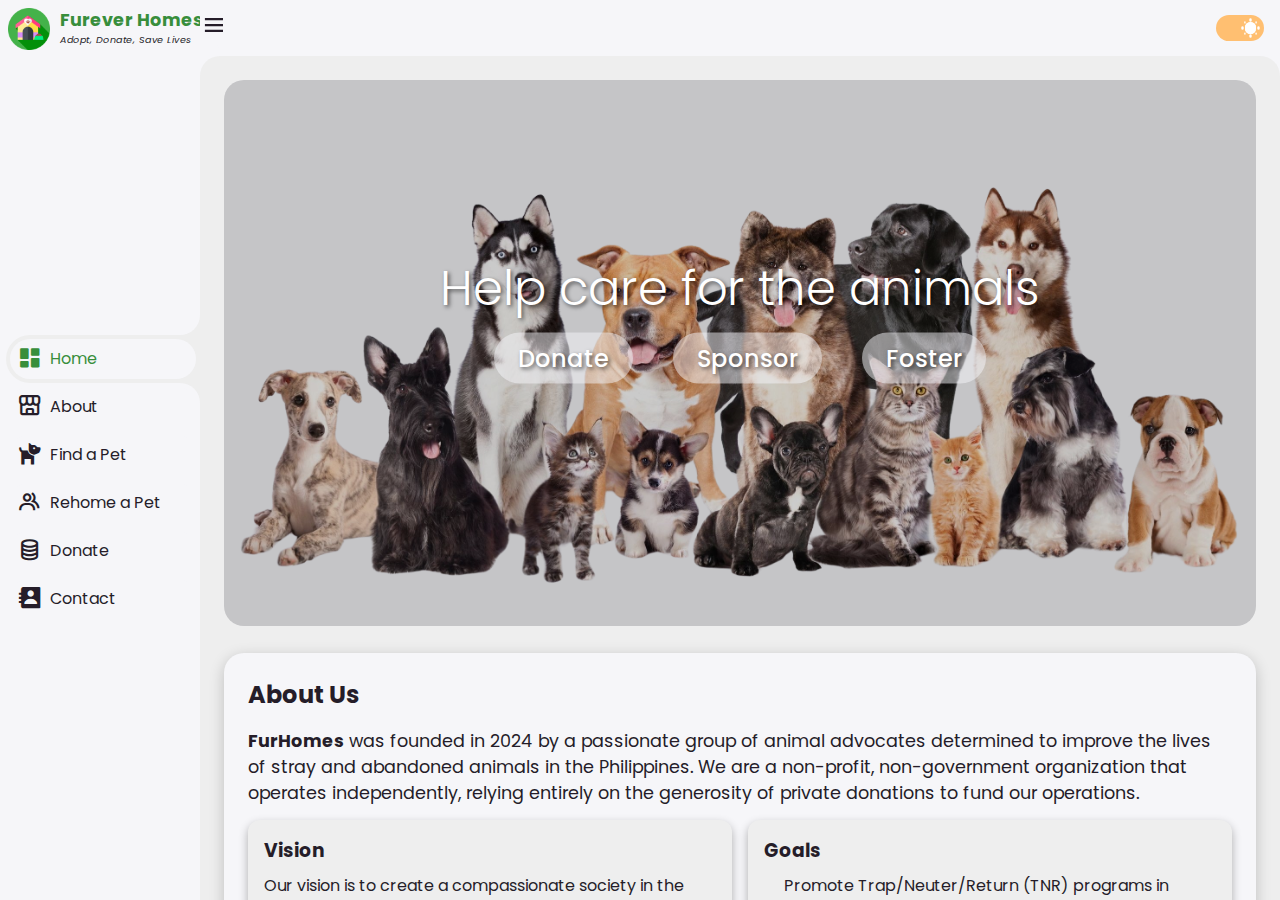
==== index.html @ debe745c "little enahancement, ui" ====
<!DOCTYPE html>
<html lang="en">
    <head>
        <meta charset="UTF-8">
        <meta name="viewport" content="width=device-width, initial-scale=1.0">
        <link href='https://unpkg.com/boxicons@2.1.4/css/boxicons.min.css' rel='stylesheet'>
        <link rel="stylesheet" href="assets/css/styles.css">
        <link rel="icon" type="image/x-icon" href="assets/images/animal-shelter.png">
        <title>FurHomes</title>
    </head>
    <body class="light">
        <div class="sidebar">
            <ul class="side-menu">
                <a href="#" class="logo">
                    <div class="logo-image">
                        <img src="assets/images/animal-shelter.png" alt="Furever Homes Logo">
                    </div>
                    <div class="text-logo">
                        <h1>Furever Homes</h1>
                        <p>Adopt, Donate, Save Lives</p>
                    </div>
                </a>
            </ul>
            <ul class="side-menu">
                <li class="active">
                    <a href="#home-section">
                        <i class='bx bxs-dashboard'></i>Home </a>
                </li>
                <li>
                    <a href="#about-section">
                        <i class='bx bx-store-alt'></i>About </a>
                </li>
                <li>
                    <a href="#adopt-section">
                        <i class='bx bxs-dog'></i>Find a Pet </a>
                </li>
                <li>
                    <a href="#rehome-section">
                        <i class='bx bx-group'></i>Rehome a Pet </a>
                </li>
                <li>
                    <a href="#donate-section">
                        <i class='bx bx-coin-stack'></i>Donate </a>
                </li>
                <li>
                    <a href="#contact-section">
                        <i class='bx bxs-contact'></i>Contact </a>
                </li>
            </ul>
            <ul class="side-menu">
                <li class="logout-item">
                    <a href="#" class="logout">
                        <i class='bx bx-log-out-circle'></i>
                    </a>
                </li>
            </ul>
        </div>
        <div class="content">
            <nav>
                <div>
                    <i class='bx bx-menu'></i>
                </div>
                <div class="nav-r">
                    <div onclick="tdnn()" class="tdnn day">
                        <div class="moon sun"></div>
                    </div>
                </div>
            </nav>
            <main>
                <section class="home-section" id="home-section">
                    <div class="image-container">
                        <h1>Help care for the animals</h1>
                        <div class="objective">
                            <ul class="obj-section">
                                <li>
                                    <a href="#" class="popover-trigger" data-form="donateForm">Donate</a>
                                </li>
                                <li>
                                    <a href="#" class="popover-trigger" data-form="sponsorForm">Sponsor</a>
                                </li>
                                <li>
                                    <a href="#" class="popover-trigger" data-form="fosterForm">Foster</a>
                                </li>
                            </ul>
                        </div>
                        <img src="assets/images/home.png" alt="cat and dogs in photo">
                    </div>
                </section>
                <section class="about-section" id="about-section">
                    <h2 class="section-title">About Us</h2>
                    <p class="about-text">
                        <strong>FurHomes</strong> was founded in 2024 by a passionate group of animal advocates determined to improve the lives of stray and abandoned animals in the Philippines. We are a non-profit, non-government organization that operates independently, relying entirely on the generosity of private donations to fund our operations.
                    </p>
                    <div class="about-content">
                        <div class="about-box">
                            <h3>Vision</h3>
                            <p> Our vision is to create a compassionate society in the Philippines where every cat and dog has a loving and permanent home. </p>
                            <br>
                            <h3>Mission</h3>
                            <p> Our mission is to enhance animal welfare through public education, raising awareness, providing affordable veterinary care and sterilization services, and rehabilitating and rehoming cats and dogs in need. </p>
                        </div>
                        <div class="about-box">
                            <h3>Goals</h3>
                            <ul>
                                <li>Promote Trap/Neuter/Return (TNR) programs in communities, local areas, and commercial spaces.</li>
                                <li>Find loving, responsible homes through our adoption program.</li>
                                <li>Raise awareness about animal welfare and the importance of addressing the stray animal population.</li>
                                <li>Advocate for no-kill shelters and pounds to ensure the safe treatment of all animals.</li>
                            </ul>
                        </div>
                    </div>
                    <button class="view-more-btn" onclick="showModal()">View More <span class="bx bx-chevron-right"></span>
                    </button>
                </section>
                <div class="modal-overlay" id="modal-overlay"></div>
                <div class="modal" id="modal">
                    <div class="modal-content">
                        <h2>About Us</h2>
                        <p>
                            <strong>Paws</strong> is committed to improving the lives of stray animals across the Philippines. Our volunteer-run organization operates solely on donations, and we are dedicated to providing shelter, medical care, and education on responsible pet ownership.
                        </p>
                        <p> We are passionate about spaying and neutering to prevent the overpopulation of animals, and we are committed to raising awareness about the importance of adopting over purchasing pets. </p>
                        <p> In addition to our adoption programs, we are expanding our services to offer mobile spay/neuter clinics in remote communities to ensure that every pet has access to basic health care. </p>
                        <div class="about-box">
                            <h3>Vision</h3>
                            <p> Our vision is to create a compassionate society in the Philippines where every cat and dog has a loving and permanent home. </p>
                        </div>
                        <div class="about-box">
                            <h3>Mission</h3>
                            <p> Our mission is to enhance animal welfare through public education, raising awareness, providing affordable veterinary care and sterilization services, and rehabilitating and rehoming cats and dogs in need. </p>
                        </div>
                        <div class="about-box">
                            <h3>Goals</h3>
                            <ul>
                                <li>Promote Trap/Neuter/Return (TNR) programs in communities, local areas, and commercial spaces.</li>
                                <li>Find loving, responsible homes through our adoption program.</li>
                                <li>Raise awareness about animal welfare and the importance of addressing the stray animal population.</li>
                                <li>Advocate for no-kill shelters and pounds to ensure the safe treatment of all animals.</li>
                            </ul>
                        </div>
                        <button class="close1-btn" onclick="closesModal()">Close</button>
                        <button class="close2-btn" onclick="closesModal()">&times;</button>
                    </div>
                </div>
                <div id="pet-overlay"></div>
                <section class="adopt-section" id="adopt-section">
                    <h2 class="section-title">Find your Fur-ever Friend Here</h2>
                    <p class="adopt-text" >These are some of the pets currently in our care. They are all looking for their forever homes. One of them (or two) might be the perfect addition to your family.
ALL the pets are rescued, neutered, dewormed, and vaccinated.</p>
                    <div class="tab-buttons">
                        <button class="tab-button adoptable active" onclick="switchTab('adoptable')">Adoptable</button>
                        <button class="tab-button fosterable" onclick="switchTab('fosterable')">Fosterable</button>
                    </div>
                    <div class="carousel-container" id="cats-carousel">
                        <button class="carousel-control prev" data-carousel="cats">&lt;</button>
                        <ul class="adopt-animal carousel-track" id="cats-track">
                            <li class="animal-card">
                                <div class="card-image">
                                    <img src="assets/images/cat.jpg" alt="Cat" />
                                </div>
                                <div class="card-content">
                                    <h3 class="animal-name">Whiskers</h3>
                                    <p class="animal-breed">Breed: Persian</p>
                                    <p class="animal-age">Age: 2 years</p>
                                    <p class="animal-description">Whiskers is a friendly and playful cat looking for a loving home!</p>
                                    <button class="adopt-button" onclick="openAdoptForm('Cat')">Adopt Me!</button>
                                </div>
                            </li>
                        </ul>
                        <button class="carousel-control next" data-carousel="cats">&gt;</button>
                    </div>
                    <div class="carousel-container" id="dogs-carousel">
                        <button class="carousel-control prev" data-carousel="dogs">&lt;</button>
                        <ul class="adopt-animal carousel-track" id="dogs-track">
                            <li class="animal-card">
                                <div class="card-image">
                                    <img src="assets/images/dog.png" alt="Dog" />
                                </div>
                                <div class="card-content">
                                    <h3 class="animal-name">Buddy</h3>
                                    <p class="animal-breed">Breed: Labrador</p>
                                    <p class="animal-age">Age: 3 years</p>
                                    <p class="animal-description">Buddy is a loyal and energetic dog who loves to play fetch!</p>
                                    <button class="adopt-button" onclick="openAdoptForm('Dog')">Adopt Me!</button>
                                </div>
                            </li>
                        </ul>
                        <button class="carousel-control next" data-carousel="dogs">&gt;</button>
                    </div>
                </section>
                <div class="popover-card" id="adoptForm" style="width: 80%;">
                    <h3>Adopt Me</h3>
                    <div class="adopt-form-container">
                        <form id="adoptFormContent" action="php/adoptform.php" method="post">
                            <input type="hidden" id="adoptionPetId" name="adoption_pet_id" value="">
                            <label for="adoptType">Choose Adoption Type:</label>
                            <select id="adoptType" name="adoptType" required>
                                <option value="">Select</option>
                                <option value="walk-in">Walk-in</option>
                                <option value="online">Online</option>
                            </select>
                            <label for="adopterName">Name:</label>
                            <input type="text" id="adopterName" name="adopterName" required>
                            <label for="adopterEmail">Email:</label>
                            <input type="email" id="adopterEmail" name="adopterEmail" required>
                            <label for="adopterPhone">Contact:</label>
                            <input type="text" id="adopterPhone" name="adopterPhone" required>
                            <label for="adoptReason">Why do you want to adopt?</label>
                            <textarea id="adoptReason" name="adoptReason" required></textarea>
                            <div class="button-group">
                                <button type="submit">Submit</button>
                                <button type="button" class="close-btn" onclick="closeAdoptForm()">Close</button>
                            </div>
                        </form>
                        <div id="adoptPetProfile">
                            <div class="petProfile">
                                <div class="profile-image">
                                    <img id="adoptProfileImage" src="" alt="Pet Image" />
                                </div>
                                <div class="profile-info">
                                    <p>
                                        <strong>Category:</strong>
                                        <span id="adoptProfileCategory"></span>
                                    </p>
                                    <p>
                                        <strong>Type:</strong>
                                        <span id="adoptProfileType"></span>
                                    </p>
                                    <p>
                                        <strong>Name:</strong>
                                        <span id="adoptProfileName"></span>
                                    </p>
                                    <p>
                                        <strong>Breed:</strong>
                                        <span id="adoptProfileBreed"></span>
                                    </p>
                                    <p>
                                        <strong>Age:</strong>
                                        <span id="adoptProfileAge"></span>
                                    </p>
                                    <p>
                                        <strong>Description:</strong>
                                        <span id="adoptProfileDescription"></span>
                                    </p>
                                </div>
                            </div>
                            <div>
                                <P>The Adoption Process:
                                    <br>
                                    1. Select an animal/s from the FurHomes Animals “Pets for Adoption” section.
                                    <br>
                                    2. Visit the FurHomes Animal Welfare Facility in Batangas to meet our pets for adoption. We require at least 1 visit for cats and 2 visits for dogs.
                                    <br>
                                    3. Fill-out the CARA Adoption Form.
                                    <br>
                                    4. After we have gone over your application, we will schedule a home visit for you with one of our volunteers to ensure that your home environment is safe for our rescue/s and to make the necessary recommendations.
                                    <br>
                                    5. Once approved, you may come and pick up the animal/s and pay the adoption fee (PHP1,000/cat; PHP1,500/dog).
                                    <br>
                                    We will make at least one follow up visit to ensure that everybody is happy. CARA reserves the right to refuse adoption to any individual who we feel is not suitable.</P>
                            </div>
                        </div>
                    </div>
                    <button class="close-btn-form" onclick="closeAdoptForm()">&times;</button>
                </div>
                <div class="popover-card" id="fosterpetForm" style="width: 80%;">
                    <h3>Foster Me</h3>
                    <div class="adopt-form-container">
                        <form id="fosterpetFormContent" action="php/fosterpetform.php" method="post">
                            <input type="hidden" id="fostererPetId" name="foster_pet_id" value="">
                            <label for="fosterType">Choose Foster Type:</label>
                            <select id="fosterType" name="fosterType" required>
                                <option value="">Select</option>
                                <option value="walk-in">Walk-in</option>
                                <option value="online">Online</option>
                            </select>
                            <label for="fosterName">Name:</label>
                            <input type="text" id="fosterName" name="fosterName" required>
                            <label for="fosterEmail">Email:</label>
                            <input type="email" id="fosterEmail" name="fosterEmail" required>
                            <label for="fosterPhone">Contact:</label>
                            <input type="text" id="fosterPhone" name="fosterPhone" required>
                            <label for="fosterReason">Why do you want to foster?</label>
                            <textarea id="fosterReason" name="fosterReason" required></textarea>
                            <div class="button-group">
                                <button type="submit">Submit</button>
                                <button type="button" class="close-btn" onclick="closeFosterForm()">Close</button>
                            </div>
                        </form>
                        <div id="fosterPetProfile">
                            <div class="profile-image">
                                <img id="fosterProfileImage" src="" alt="Pet Image" />
                            </div>
                            <div class="profile-info">
                                <p>
                                    <strong>Category:</strong>
                                    <span id="fosterProfileCategory"></span>
                                </p>
                                <p>
                                    <strong>Type:</strong>
                                    <span id="fosterProfileType"></span>
                                </p>
                                <p>
                                    <strong>Name:</strong>
                                    <span id="fosterProfileName"></span>
                                </p>
                                <p>
                                    <strong>Breed:</strong>
                                    <span id="fosterProfileBreed"></span>
                                </p>
                                <p>
                                    <strong>Age:</strong>
                                    <span id="fosterProfileAge"></span>
                                </p>
                                <p>
                                    <strong>Description:</strong>
                                    <span id="fosterProfileDescription"></span>
                                </p>
                            </div>
                        </div>
                    </div>
                    <button class="close-btn-form" onclick="closeFosterForm()">&times;</button>
                </div>
                <div class="bottom-data">
                    <div class="rehome">
                        <section class="rehome-background" id="rehome-section">
                            <div class="rehome-section">
                                <h2>Rehome a Pet</h2>
                                <p>If you have a pet that needs a furever home, submit it for adoption.</p>
                                <button id="rehomeButton" class="popover-trigger" data-form="rehomepopover">Send A Form</button>
                            </div>
                        </section>
                    </div>
                    <div class="popover-card" id="rehomepopover">
                        <h3>Rehome Your Pet</h3>
                        <form id="rehomeForm" method="POST" enctype="multipart/form-data">
                            <label for="petName">Pet's Name:</label>
                            <input type="text" id="petName" name="petName" required>
                            <label for="petAge">Pet's Age:</label>
                            <input type="number" id="petAge" name="petAge" required>
                            <label for="petType">Pet Type:</label>
                            <select id="petType" name="petType" required>
                                <option value="">Select</option>
                                <option value="cat">Cat</option>
                                <option value="dog">Dog</option>
                            </select>
                            <label for="reasonForRehoming">Reason for Rehoming:</label>
                            <textarea id="reasonForRehoming" name="reasonForRehoming" rows="4" required></textarea>
                            <label for="petBehavior">Pet's Behavior (Friendly, Shy, Aggressive, etc.):</label>
                            <textarea id="petBehavior" name="petBehavior" rows="4" required></textarea>
                            <label for="petHealth">Pet's Health (Vaccinations, Neutered, etc.):</label>
                            <textarea id="petHealth" name="petHealth" rows="4" required></textarea>
                            <label for="petPhoto">Upload a Photo of the Pet:</label>
                            <input type="file" id="petPhoto" name="petPhoto" accept="image/*">
                            <label for="location">Location (Where is the pet located?):</label>
                            <input type="text" id="location" name="location" required>
                            <label for="contactEmail">Your Contact Email:</label>
                            <input type="email" id="contactEmail" name="contactEmail" required>
                            <label>
                                <input type="checkbox" id="isUrgent" name="isUrgent"> Is this an urgent rehoming? </label>
                            <div class="button-group">
                                <button type="submit">Submit</button>
                                <button type="button" class="close-btn-rehome">Close</button>
                            </div>
                        </form>
                        <button type="button" class="close-btn-form">&times;</button>
                    </div>
                    <div class="donate">
                        <section class="donate-section" id="donate-section">
                            <ul class="adopt-animal">
                                <li class="donate-card">
                                    <div class="donate-box">
                                        <img src="assets/images/paypal.png" alt="PayPal QR Code" class="donate-image">
                                        <h3 class="donate-text">Donate via PayPal</h3>
                                        <p class="donate-text">Use the QR code or send donations to our PayPal email: <strong>donate@paws.org</strong>
                                        </p>
                                        <a href="https://www.paypal.com/donate/example" target="_blank" class="donate-button">Donate on PayPal</a>
                                    </div>
                                </li>
                            </ul>
                        </section>
                    </div>
                </div>
                <section class="contact-section" id="contact-section">
                    <h2 class="contact-text1">Contact Us</h2>
                    <h3 class="contact-text2">We love hearing from fellow animal lovers and animal welfare supporters. <br> Please see the appropriate contact channels for your concerns. </h3>
                    <li class="contact-card">
                        <div class="contact-group">
                            <div class="contact-info">
                                <h4>Contact Information:</h4>
                                <ul>
                                    <li>Email: <a href="mailto:contact@fureverhomes.com">contact@fureverhomes.com</a>
                                    </li>
                                    <li>Phone: <a href="tel:+63499223344">+63 499 223 344</a>
                                    </li>
                                    <li>Address: 123 Rescue St., Batangas City, Philippines</li>
                                </ul>
                            </div>
                            <div class="animal-cruelty-info">
                                <h4>In Case of Animal Cruelty Incidents</h4>
                                <p>The Philippines’ Animal Welfare Act of 1998 protects animals from cruelty and abuse. In case you witness an act of animal cruelty,take photos or videos as evidence then immediately proceed to a police precinct near you to report the incident. Bring a police officer with you to the scene of the animal cruelty; they should be bound by the law to intervene. </p>
                                <p>We encourage you to take a proactive role in guarding the rights of the animals in our country. Please do not hesitate to contact us and we will be happy to guide you. </p>
                            </div>
                        </div>
                    </li>
                </section>
            </main>
        </div>
        <div class="popover-card" id="donateForm">
            <h3>Donate</h3>
            <form id="donateFormContent" action="php/donateform.php" method="post">
                <label for="donorName">Name:</label>
                <input type="text" id="donorName" name="donorName" required>
                <label for="donationAmount">Amount:</label>
                <input type="number" id="donationAmount" name="donationAmount" required>
                <label for="location">Location:</label>
                <input type="text" id="location" name="location" required>
                <label for="paymentMethod">Payment Method:</label>
                <select id="paymentMethod" name="paymentMethod" onchange="updateQRCode()" required>
                    <option value="">Select</option>
                    <option value="gcash">GCash</option>
                    <option value="paymaya">PayMaya</option>
                </select>
                <div id="qrCodeDisplay" style="text-align: center; margin-top: 10px; display: none;">
                    <img id="qrCodeImage" src="" alt="QR Code" style="max-width: 150px;">
                </div>
                <label for="referenceCode">Reference Code:</label>
                <input type="text" id="referenceCode" name="referenceCode" required>
                <label>
                    <input type="checkbox" id="isAnonymous" name="isAnonymous"> Do you want to donate Anonymously? </label>
                <div class="button-group">
                    <button type="submit">Submit</button>
                    <button type="button" id="viewDonorsButton">View Donors</button>
                    <button class="close-btn">Close</button>
                </div>
            </form>
            <button class="close-btn-form">&times;</button>
        </div>
        <div class="popover-card" id="donorsTable" style="display: none;">
            <h3>Donors</h3>
            <label for="donorsFilter">View Donors:</label>
            <select id="donorsFilter" onchange="changeDonorsView()">
                <option value="recent">Recent Donors</option>
                <option value="top">Top Donors</option>
            </select>
            <table>
                <thead>
                    <tr>
                        <th>Name</th>
                        <th>Amount</th>
                        <th>Location</th>
                    </tr>
                </thead>
                <tbody id="donorsList"></tbody>
            </table>
            <div class="button-group">
                <button type="button" id="donateAgainButton" style="display: none;">Donate Again</button>
                <button class="close-btn-all">Close</button>
                <button class="close-btn-form">&times;</button>
                <button id="prevPageButton" onclick="changePage(-1)" style="display: none;">Previous</button>
                <button id="nextPageButton" onclick="changePage(1)">Next</button>
            </div>
        </div>
        <div class="popover-card" id="sponsorForm">
            <h3>Sponsor a Pet</h3>
            <form id="sponsorFormContent" action="php/sponsorform.php" method="post">
                <label for="sponsorName">Name:</label>
                <input type="text" id="sponsorName" name="sponsorName" required>
                <label for="sponsorshipAmount">Amount:</label>
                <input type="number" id="sponsorshipAmount" name="sponsorshipAmount" required>
                <label for="sponsorLocation">Location:</label>
                <input type="text" id="sponsorLocation" name="sponsorLocation" required>
                <label for="sponsorPaymentMethod">Payment Method:</label>
                <select id="sponsorPaymentMethod" name="sponsorPaymentMethod" onchange="updateQRCodeForSponsors()" required>
                    <option value="">Select</option>
                    <option value="gcash">GCash</option>
                    <option value="paymaya">PayMaya</option>
                </select>
                <div id="sponsorQRCodeDisplay" style="text-align: center; margin-top: 10px; display: none;">
                    <img id="sponsorQRCodeImage" src="" alt="QR Code" style="max-width: 150px;">
                </div>
                <label for="referenceCode">Reference Code:</label>
                <input type="text" id="sponsorReferenceCode" name="sponsorReferenceCode" required>
                <label for="petId">Select Pet to Sponsor:</label>
                <select id="petId" name="petId" required>
                    <option value="" disabled selected>Select A Pet</option>
                </select>
                <label>
                    <input type="checkbox" id="isAnonymousSponsor" name="isAnonymousSponsor"> Do you want to remain anonymous? </label>
                <div class="button-group">
                    <button type="submit">Submit</button>
                    <button type="button" id="viewSponsorsButton">View Sponsors</button>
                    <button type="button" class="close-btn-spon">Close</button>
                </div>
            </form>
            <button class="close-btn-form">&times;</button>
        </div>
        <div class="popover-card" id="sponsorsTable" style="display: none;">
            <h3>Sponsors</h3>
            <label for="sponsorsFilter">View Sponsors:</label>
            <select id="sponsorsFilter" onchange="changeSponsorsView()">
                <option value="recent">Recent Sponsors</option>
                <option value="top">Top Sponsors</option>
            </select>
            <table>
                <thead>
                    <tr>
                        <th>Name</th>
                        <th>Amount</th>
                        <th>Pet Name</th>
                    </tr>
                </thead>
                <tbody id="sponsorsList"></tbody>
            </table>
            <div class="button-group">
                <button type="button" id="sponsorAgainButton" style="display: none;">Sponsor Again</button>
                <button class="close-btn-all">Close</button>
                <button class="close-btn-form">&times;</button>
                <button id="previousPageButton" onclick="changeSponsorsPage(-1)" style="display: none;">Previous</button>
                <button id="nexttPageButton" onclick="changeSponsorsPage(1)">Next</button>
            </div>
        </div>
        <div class="popover-card" id="fosterForm">
            <h3>Foster a Pet</h3>
            <form id="fosterFormContent" action="php/fosterform.php" method="post">
                <label for="fosterName">Name:</label>
                <input type="text" id="fosterName" name="fosterName" required>
                <label for="fosterLocation">Location:</label>
                <input type="text" id="fosterLocation" name="fosterLocation" required>
                <label for="fosterContact">Contact Number:</label>
                <input type="text" id="fosterContact" name="fosterContact" required>
                <label for="fosterEmail">Email Address:</label>
                <input type="email" id="fosterEmail" name="fosterEmail" required>
                <label for="duration">Fostering Duration (in weeks):</label>
                <input type="number" id="duration" name="duration" min="1" required>
                <label for="experience">Do you have experience fostering pets?</label>
                <select id="experience" name="experience" required>
                    <option value="" disabled selected>Select</option>
                    <option value="yes">Yes</option>
                    <option value="no">No</option>
                </select>
                <label for="homeType">What type of home do you have?</label>
                <select id="homeType" name="homeType" required>
                    <option value="" disabled selected>Select</option>
                    <option value="apartment">Apartment</option>
                    <option value="house_with_yard">House with a yard</option>
                    <option value="other">Other</option>
                </select>
                <label for="existingPets">Do you have existing pets? (If yes, specify):</label>
                <input type="text" id="existingPets" name="existingPets">
                <select id="fosterPetId" name="petId">
                    <option value="">Select Pet</option>
                </select>
                <label>
                    <input type="checkbox" id="isAnonymousFoster" name="isAnonymousFoster"> Do you want to remain anonymous? </label>
                <div class="button-group">
                    <button type="submit">Submit</button>
                    <button type="button" id="viewFostersButton">View Fosters</button>
                    <button type="button" class="close-btn-foster">Close</button>
                </div>
            </form>
            <button class="close-btn-form">&times;</button>
        </div>
        <div class="popover-card" id="fostersTable" style="display: none;">
            <h3>Fosters</h3>
            <label for="fostersFilter">View Fosters:</label>
            <select id="fostersFilter" onchange="changeFostersView()">
                <option value="recent">Recent Fosters</option>
                <option value="longest">Longest Fosters</option>
            </select>
            <table>
                <thead>
                    <tr>
                        <th>Name</th>
                        <th>Duration</th>
                        <th>Pet Name</th>
                    </tr>
                </thead>
                <tbody id="fostersList"></tbody>
            </table>
            <div class="button-group">
                <button type="button" id="fosterAgainButton" style="display: none;">Foster Again</button>
                <button class="close-btn-all">Close</button>
                <button class="close-btn-form">&times;</button>
                <button id="previousFosterPageButton" onclick="changeFostersPage(-1)" style="display: none;">Previous</button>
                <button id="nextFosterPageButton" onclick="changeFostersPage(1)">Next</button>
            </div>
        </div>
        <div class="overlay" id="overlay"></div>
        <script src="assets/js/main.js"></script>
    </body>
</html>
---- assets/css/styles.css ----
@import url('https://fonts.googleapis.com/css2?family=Poppins:wght@300;400;500;600;700;800&display=swap');

:root {
	--light: #f6f6f9;
	--primary: #388E3C;
	--light-primary: #CFE8FF;
	--grey: #eee;
	--dark-grey: #AAAAAA;
	--dark: #363949;
	--danger: #D32F2F;
	--light-danger: #FECDD3;
	--warning: #FBC02D;
	--light-warning: #FFF2C6;
	--success: #388E3C;
	--light-success: #BBF7D0;
	--darkbg: #251d29;
	--darkt: #ffd1f7;
	--lightbg: #fff;
	--lightt: #d43370;
	--toggleHeight: 16em;
	--toggleWidth: 30em;
	--toggleBtnRadius: 10em;
	--bgColor--night: #423966;
	--mooncolor: #d9fbff;
	--bgColor--day: #9ee3fb;
}

body {
	transition: all 0.2s ease-in-out;
	background: var(--darkbg);
	color: var(--darkt);
}

.light {
	background: var(--grey);
	color: var(--light);
}

.tdnn {
	cursor: pointer;
	font-size: 10%;
	position: relative;
	height: var(--toggleHeight);
	width: var(--toggleWidth);
	border-radius: var(--toggleHeight);
	transition: all 500ms ease-in-out;
	background: var(--bgColor--night);
}

.day {
	background: #ffbf71;
}

.moon {
	position: absolute;
	display: block;
	border-radius: 50%;
	transition: all 400ms ease-in-out;
	top: 3em;
	left: 3em;
	transform: rotate(-75deg);
	width: var(--toggleBtnRadius);
	height: var(--toggleBtnRadius);
	background: var(--bgColor--night);
	box-shadow: 3em 2.5em 0 0em var(--mooncolor) inset,
		rgba(255, 255, 255, 0.1) 0em -7em 0 -4.5em,
		rgba(255, 255, 255, 0.1) 3em 7em 0 -4.5em,
		rgba(255, 255, 255, 0.1) 2em 13em 0 -4em,
		rgba(255, 255, 255, 0.1) 6em 2em 0 -4.1em,
		rgba(255, 255, 255, 0.1) 8em 8em 0 -4.5em,
		rgba(255, 255, 255, 0.1) 6em 13em 0 -4.5em,
		rgba(255, 255, 255, 0.1) -4em 7em 0 -4.5em,
		rgba(255, 255, 255, 0.1) -1em 10em 0 -4.5em;
}

.sun {
	top: 4.5em;
	left: 18em;
	transform: rotate(0deg);
	width: 7em;
	height: 7em;
	background: #fff;
	box-shadow: 3em 3em 0 5em #fff inset, 0 -5em 0 -2.7em #fff,
		3.5em -3.5em 0 -3em #fff, 5em 0 0 -2.7em #fff, 3.5em 3.5em 0 -3em #fff,
		0 5em 0 -2.7em #fff, -3.5em 3.5em 0 -3em #fff, -5em 0 0 -2.7em #fff,
		-3.5em -3.5em 0 -3em #fff;
}

* {
	margin: 0;
	padding: 0;
	box-sizing: border-box;
	font-family: 'Poppins', sans-serif;
}

.bx {
	font-size: 1.7rem;
}

a {
	text-decoration: none;
}

li {
	list-style: none;
}

html {
	overflow-x: hidden;
	scroll-behavior: smooth;
}

body.dark {
	--light: #181a1e;
	--grey: #25252c;
	--darkbg: #fbfbfb
}

body {
	background: var(--grey);
	overflow-x: hidden;
}

.sidebar {
	position: fixed;
	top: 0;
	left: 0;
	background: var(--light);
	width: 200px;
	height: 100%;
	z-index: 20;
	overflow-x: hidden;
	-ms-overflow-style: none;
	transition: all 0.3s ease;
	display: flex;
	align-items: center;
	flex-direction: column;
	justify-content: space-between;
}

.sidebar::-webkit-scrollbar {
	display: none;
}

.sidebar.close {
	width: 60px;
}

.sidebar img {
	height: 80%;
	width: inherit;
	padding-left: 8px;
	padding-top: 4px;
}

.sidebar .logo {
	display: flex;
	color: var(--primary);
	z-index: 5;
	overflow-x: hidden;
	white-space: nowrap;
	padding-top: 4px;
}

.sidebar .side-menu li a {
	width: 100%;
	height: 100%;
	background: var(--light);
	display: flex;
	align-items: center;
	border-radius: 48px;
	font-size: 16px;
	color: var(--darkbg);
	white-space: nowrap;
	overflow-x: hidden;
	transition: all 0.3s ease;
}

.sidebar .side-menu {
	width: 100%;
}

.sidebar .side-menu li {
	height: 48px;
	background: transparent;
	margin-left: 6px;
	border-radius: 48px 0 0 48px;
	padding: 4px;
}

.sidebar .side-menu li.active {
	background: var(--grey);
	position: relative;
}

.sidebar .side-menu li.active::before {
	content: "";
	position: absolute;
	width: 40px;
	height: 40px;
	border-radius: 50%;
	top: -40px;
	right: 0;
	box-shadow: 20px 20px 0 var(--grey);
	z-index: -1;
}

.sidebar .side-menu li.active::after {
	content: "";
	position: absolute;
	width: 40px;
	height: 40px;
	border-radius: 50%;
	bottom: -40px;
	right: 0;
	box-shadow: 20px -20px 0 var(--grey);
	z-index: -1;
}

.sidebar .side-menu li a,
.sidebar .logo a {
	width: 100%;
	height: 100%;
	background: var(--light);
	display: flex;
	align-items: center;
	border-radius: 48px;
	font-size: 16px;
	color: var(--darkbg);
	white-space: nowrap;
	overflow-x: hidden;
	transition: all 0.3s ease;
}

.sidebar .side-menu li.active a {
	color: var(--success);
}

.sidebar.close .side-menu li a {
	width: calc(48px - (4px * 2));
	transition: all 0.3s ease;
}

.sidebar .side-menu li a .bx {
	min-width: calc(60px - ((4px + 6px) * 2));
	display: flex;
	font-size: 1.6rem;
	justify-content: center;
}

.sidebar .side-menu li a.logout {
	color: var(--danger);
}

.sidebar .logout-item {
	display: none;
}

.content {
	position: relative;
	width: calc(100% - 200px);
	left: 200px;
	transition: all 0.3s ease;
	-ms-overflow-style: none;
	overflow: auto;
}

.content::-webkit-scrollbar {
	display: none;
}

.sidebar.close~.content {
	width: calc(100% - 60px);
	left: 60px;
}

.content nav {
	height: 56px;
	background: var(--light);
	padding: 0 16px 0 0;
	display: flex;
	align-items: center;
	grid-gap: 24px;
	position: sticky;
	top: 0;
	left: 0;
	z-index: 10;
	justify-content: space-between;
}

.content nav .nav-r {
	display: flex;
	justify-content: space-between;
	align-items: center;
	grid-gap: 30px;
}

.content nav::before {
	content: "";
	position: absolute;
	width: 40px;
	height: 40px;
	bottom: -40px;
	left: 0;
	border-radius: 50%;
	box-shadow: -20px -20px 0 var(--light);
}

.content nav::after {
	content: "";
	position: absolute;
	width: 40px;
	height: 40px;
	bottom: -40px;
	right: 0;
	rotate: 90deg;
	z-index: -1;
	border-radius: 50%;
	box-shadow: -20px -20px 0 var(--light);
}

.content nav a {
	color: var(--darkbg);
}

.logo-image img {
	width: 50px;
	height: auto;
	margin-right: 10px;
}

.text-logo {
	color: #333;
	padding-top: 3px;
}

.text-logo h1 {
	font-size: 1.1em;
	color: var(--primary);
	margin: 0;
}

.text-logo p {
	font-size: .6em;
	color: var(--darkbg);
	font-style: italic;
	letter-spacing: 0.5px;
}

.content nav .bx.bx-menu {
	cursor: pointer;
	color: var(--darkbg);
}

.content nav .notif {
	font-size: 20px;
	position: relative;
	cursor: pointer;
	display: flex;
	align-items: center;
}

.content nav .notif .count {
	position: absolute;
	top: -6px;
	right: -6px;
	width: 20px;
	height: 20px;
	background: var(--danger);
	border-radius: 50%;
	color: var(--light);
	border: 2px solid var(--light);
	font-weight: 700;
	font-size: 12px;
	display: flex;
	align-items: center;
	justify-content: center;
}

.content nav #notif-dropdown {
	position: absolute;
	top: 63px;
	right: 1%;
	background-color: var(--light);
	border-radius: 10px;
	box-shadow: 0 4px 15px rgba(0, 0, 0, 0.1);
	padding: 15px;
	width: 500px;
	max-height: 550px;
	display: none;
	z-index: 999;
	animation: slideIn 0.5s ease-out;
	overflow: auto;
	scrollbar-width: none;
}

@keyframes slideIn {
	0% {
		opacity: 0;
		transform: translateX(20px);
	}

	100% {
		opacity: 1;
		transform: translateX(0);
	}
}

.content nav #notif-dropdown .notification {
	display: flex;
	justify-content: space-between;
	align-items: center;
	padding: 12px;
	border: 1px solid #ddd;
	border-radius: 8px;
	margin-bottom: 10px;
	background-color: var(--light);
	transition: background-color 0.3s ease, transform 0.2s ease;
	box-shadow: 0 2px 5px rgba(0, 0, 0, 0.1);
}

.content nav #notif-dropdown .notification:hover {
	background-color: var(--primary-light);
	transform: scale(1.05);
}

.content nav #notif-dropdown .notification span {
	font-size: 14px;
	color: var(--darkbg);
	font-weight: 500;
	word-wrap: break-word;
}

.content nav #notif-dropdown .notification button {
	padding: 6px 12px;
	background-color: var(--light);
	color: var(--primary);
	border: 1px solid var(--primary);
	border-radius: 5px;
	cursor: pointer;
	font-size: 12px;
	transition: background-color 0.3s ease, color 0.3s ease;
}

.content nav #notif-dropdown .notification button:hover {
	background-color: var(--primary);
	color: var(--light);
}

.content nav #notif-dropdown .notification.read {
	background-color: #f0f0f0;
	color: #777;
}

.content nav .profile img {
	width: 36px;
	height: 36px;
	object-fit: cover;
	border-radius: 50%;
}

.content main {
	width: 100%;
	padding: 4px 24px 24px 24px;
	max-height: calc(100vh - 56px);
}

.home-section {
	position: relative;
	display: inline-block;
}

.home-section .image-container h1,
.home-section .image-container .objective {
	position: absolute;
	top: 40%;
	left: 50%;
	transform: translate(-50%, -50%);
	color: white;
	text-shadow: 2px 2px 4px rgba(0, 0, 0, 0.6);
	text-align: center;
	width: 100%;
	z-index: 1;
}

.home-section .image-container h1 {
	font-size: 3em;
	font-weight: 300;
}

.home-section .image-container .objective {
	top: 52%;
	width: 100%;
}

.home-section .image-container .objective .obj-section {
	display: flex;
	grid-gap: 40px;
	justify-content: center;
}

.home-section .image-container .objective .obj-section li {
	font-size: 24px;
	padding: 8px 24px;
	background: rgba(246, 246, 249, 0.5);
	display: flex;
	align-items: center;
	border-radius: 48px;
	white-space: nowrap;
	overflow-x: hidden;
	transition: all 0.3s ease;
}

.home-section .image-container .objective .obj-section li:hover {
	box-shadow: 0px 4px 15px rgba(59, 59, 59, 0.4);
	transform: translateY(-4px);
}

.home-section .image-container .objective .obj-section li a {
	color: white;
	font-weight: 500;
}

.home-section .image-container img {
	background: var(--light);
	filter: brightness(80%);
	margin-top: 20px;
	border-radius: 20px;
	width: 100%;
	object-fit: cover;
	aspect-ratio: 17 / 9;
}

.email-container {
	padding: 5px;
	font-size: 1em;
	border: 1px solid #ccc;
	border-radius: 5px;
	outline: none;
	color: white;
	transition: border-color 0.3s ease;
	background-color: #388E3C;
	font-weight: normal;
}

.email-container .send-email-link {
	color: white !important;
	text-decoration: none !important;
}

.email-container .send-email-link:hover {
	text-decoration: underline;
}

.popover-card {
	display: none;
	position: fixed;
	top: 50%;
	left: 50%;
	transform: translate(-50%, -50%);
	background: var(--light);
	padding: 30px;
	width: 80%;
	max-width: 800px;
	box-shadow: 0 4px 10px rgba(0, 0, 0, 0.2);
	border-radius: 10px;
	z-index: 100;
	overflow-y: auto;
	max-height: 80vh;
	animation: fadeIn 0.4s ease-out;
	color: var(--darkbg);
	border: 1px solid rgba(0, 0, 0, 0.1);
	transition: transform 0.3s ease, box-shadow 0.3s ease;
	overflow: auto;
	scrollbar-width: none;
}

@keyframes fadeIn {
	0% {
		opacity: 0;
		transform: translate(-50%, -60%);
	}

	100% {
		opacity: 1;
		transform: translate(-50%, -50%);
	}
}

.popover-card h3 {
	margin-top: 0;
	color: var(--darkbg);
	font-size: 1.8em;
	font-weight: 600;
	text-align: center;
}

.popover-card form {
	display: flex;
	flex-direction: column;
	gap: 15px;
}

.popover-card input,
.popover-card button {
	padding: 10px;
	font-size: 1em;
	border-radius: 5px;
	outline: none;
	transition: border-color 0.3s ease;
}

.popover-card button {
	padding: 10px;
	font-size: 1em;
	border: 1px solid #ccc;
	border-radius: 5px;
	outline: none;
	color: white;
	transition: border-color 0.3s ease;
	background-color: #388E3C;
}

.popover-card input:focus,
.popover-card button:hover {
	border-color: #2c6d2f;
}

.popover-card .close-btn {
	display: flex;
	padding: 10px;
	background-color: #388E3C;
	color: white;
	border: none;
	border-radius: 5px;
	cursor: pointer;
	font-size: 1em;
	transition: background-color 0.3s ease;
	justify-content: center;
	align-items: center;
}

.popover-card .close-btn:hover {
	background-color: #2c6d2f;
}

.popover-card .close-btn-form {
	position: fixed;
	top: 10px;
	right: 10px;
	background-color: transparent;
	color: #388E3C;
	border: none;
	font-size: 24px;
	font-weight: bold;
	cursor: pointer;
	z-index: 1001;
	transition: color 0.3s ease;
}

.popover-card .close-btn-spon {
	display: flex;
	padding: 10px;
	background-color: #388E3C;
	color: white;
	border: none;
	border-radius: 5px;
	cursor: pointer;
	font-size: 1em;
	transition: background-color 0.3s ease;
	justify-content: center;
	align-items: center;
}

.popover-card .close-btn-spon:hover {
	background-color: #2c6d2f;
}

.popover-card .close-btn-spon-form {
	position: fixed;
	top: 10px;
	right: 10px;
	background-color: transparent;
	color: #388E3C;
	border: none;
	font-size: 24px;
	font-weight: bold;
	cursor: pointer;
	z-index: 1001;
	transition: color 0.3s ease;
}

.popover-card .button-group {
	display: flex;
	gap: 10px;
	justify-content: flex-start;
}

.button-group {
	display: flex;
	justify-content: space-between;
	gap: 10px;
	margin-top: 10px;
}

.button-group button {
	flex: 1;
	padding: 10px;
	font-size: 1em;
	border: 1px solid #ccc;
	border-radius: 5px;
	border: none;
	outline: none;
	transition: border-color 0.3s ease;
	background-color: #388E3C;
	color: white;
	font-weight: normal;
}

.close-btn-form:hover {
	color: #8ef791;
}

.close-btn-form:focus {
	outline: none;
}

.button-container {
	display: flex;
	justify-content: center;
}

.overlay {
	display: none;
	position: fixed;
	top: 0;
	left: 0;
	width: 100%;
	height: 100%;
	background: rgba(0, 0, 0, 0.5);
	z-index: 50;
	backdrop-filter: blur(5px);
}

.adopt-form-container {
	display: flex;
	gap: 20px;
	width: 100%;
}

#fosterPetProfile,
#adoptPetProfile {
	flex: 1.5;
	display: flex;
	flex-direction: column;
	align-items: center;
	gap: 30px;
	padding: 20px;
	border-radius: 8px;
	background: rgba(var(--light), 0.7);
	border: 1px solid #ddd;
	align-items: flex-start;
}

.petProfile{
	flex: 1.5;
	display: flex;
	flex-direction: row;
	align-items: center;
	gap: 30px;
	padding: 20px;
	border-radius: 8px;
	background: rgba(var(--light), 0.7);
	border: 1px solid #ddd;
	align-items: flex-start;
}

.contact-group{
	display: flex;
	flex-direction: row;
	align-items: stretch;
	gap: 12px;
}

.profile-image {
	width: 200px;
	height: 200px;
	border-radius: 8px;
	overflow: hidden;
	box-shadow: 0 2px 5px rgba(0, 0, 0, 0.2);
}

.profile-image img {
	width: 100%;
	height: 100%;
	object-fit: cover;
}

.profile-info {
	display: flex;
	flex-direction: column;
	gap: 8px;
}

.profile-info p {
	margin: 0;
	font-size: 14px;
	line-height: 1.5;
	color: var(--darkbg);
}

.profile-info p strong {
	font-weight: bold;
	color: var(--darkbg);
}

#donorsTable table,
#sponsorsTable table,
#fostersTable table,
#rehomePopovertable {
	width: 100%;
	border-collapse: collapse;
	margin: 20px 0;
}

#donorsTable table th,
#donorsTable table td,
#sponsorsTable table th,
#sponsorsTable table td,
#fostersTable table th,
#fostersTable table td,
#rehomePopover table th,
#rehomePopover table td {
	border: 1px solid #ddd;
	padding: 8px;
	text-align: center;
	border-radius: 5px;
}

#donorsTable table th,
#sponsorsTable table th,
#fostersTable table th,
#rehomePopover table th {
	background-color: #388E3C;
	color: white;
}

#paymentMethod,
#sponsorPaymentMethod,
#petId,
#experience,
#homeType,
#fosterPetId,
#adoptType,
#fosterType,
#fosterReason,
#petType {
	font-size: 14px;
	padding: 8px;
	width: 100%;
	box-sizing: border-box;
	border-radius: 5px;
}

#donorsFilter,
#sponsorsFilter,
#fostersFilter {
	font-size: 14px;
	padding: 8px;
	color: var(--darkbg);
	border-radius: 5px;
}

.contact-info:hover, .animal-cruelty-info:hover, .sidebar .side-menu li a:hover,
.content main .adopt-animal li:hover,
.about-section:hover,
.adopt-section:hover,
.contact-section:hover,
.content main .bottom-data>div:hover {
	box-shadow: 0px 4px 15px rgba(59, 59, 59, 0.4);
}

.content main .adopt-animal {
	grid-gap: 16px;
	margin-top: 24px;
	justify-items: left;
}

.content main .adopt-animal li {
	padding: 16px;
	background: rgba(var(--light), 0.7);
	backdrop-filter: blur(10px);
	border-radius: 20px;
	display: flex;
	align-items: center;
	grid-gap: 16px;
	cursor: pointer;
	transition: all 0.3s ease;
}

.home-section,
.about-section,
.adopt-section,
.contact-section {
	scroll-margin-top: 60px;
}

.about-content {
	display: flex;
	flex-wrap: wrap;
	gap: 16px;
	justify-content: space-between;
	color: var(--darkbg);
	transform: translateY(-2px);
	transition: all 0.3s ease;
}

.about-box {
	background-color: var(--grey);
	border-radius: 12px;
	padding: 16px;
	box-shadow: 0px 4px 10px rgba(0, 0, 0, 0.30);
	color: var(--darkbg);
	flex: 1 1 300px;
	transition: background-color 0.3s ease, color 0.3s ease;
	margin-bottom: 20px;
}

.about-text, .adopt-text {
	font-size: 1.1em;
	color: var(--darkbg);
	margin-bottom: 16px;
	text-align: left;
}

.about-box h3 {
	color: var(--primary);
	margin-bottom: 8px;
	color: var(--darkbg);
}

.about-box ul {
	list-style-type: disc;
	color: var(--darkbg);
	padding-left: 20px;
}

.about-box li {
	margin-bottom: 8px;
	color: var(--darkbg);
}

.view-more-btn {
	position: absolute;
	bottom: 20px;
	right: 20px;
	padding: 4px 10px;
	border: none;
	color: var(--darkbg);
	background-color: transparent;
	cursor: pointer;
	font-size: 12px;
	font-weight: bold;
	border-radius: 4px;
	display: flex;
	align-items: center;
	transition: all 0.3s ease;
}

.view-more-btn:hover {
	background-color: #8ef791;
	color: white;
}

.view-more-btn .arrow {
	margin-left: 8px;
	font-size: 18px;
	font-weight: bold;
}

.modal-overlay {
	display: none;
	position: fixed;
	top: 0;
	left: 0;
	width: 100%;
	height: 100%;
	background-color: rgba(0, 0, 0, 0.5);
	backdrop-filter: blur(5px);
	z-index: 99;
}

.modal {
	display: none;
	position: fixed;
	top: 50%;
	left: 50%;
	transform: translate(-50%, -50%);
	background: var(--light);
	padding: 20px;
	width: 80%;
	max-width: 800px;
	box-shadow: 0 4px 8px rgba(0, 0, 0, 0.2);
	border-radius: 8px;
	z-index: 100;
	overflow-y: auto;
	max-height: 70vh;
	animation: fadeIn 0.4s ease-out;
	color: var(--darkbg);
	overflow: auto;
	scrollbar-width: none;
}

.modal-content h2 {
	text-align: center;
	font-size: 28px;
	margin-bottom: 20px;
	color: var(--darkbg);
}

.modal-content p {
	font-size: 16px;
	line-height: 1.6;
	margin-bottom: 15px;
}

.close1-btn {
	display: block;
	margin: 20px auto;
	padding: 10px 20px;
	background-color: #388E3C;
	color: white;
	border: none;
	border-radius: 5px;
	cursor: pointer;
}

.close2-btn {
	position: fixed;
	top: 10px;
	right: 10px;
	background-color: transparent;
	color: #388E3C;
	border: none;
	font-size: 24px;
	font-weight: bold;
	cursor: pointer;
	z-index: 1001;
	transition: color 0.3s ease;
}

.close1-btn:hover,
.close2-btn:hover {
	color: #8ef791;
}

.close1-btn:focus,
.close2-btn:focus {
	outline: none;
}

.adopt-section,
.about-section {
	background: var(--light);
	padding: 24px;
	margin-top: 20px;
	border-radius: 20px;
	box-shadow: 0px 4px 15px rgba(0, 0, 0, 0.2);
	position: relative;
	padding-bottom: 60px;
}

.section-title {
	font-size: 24px;
	color: var(--darkbg);
	margin-bottom: 16px;
}

.animal-card {
	background: var(--dark-grey);
	border-radius: 20px;
	overflow: hidden;
	box-shadow: 0px 4px 15px rgba(0, 0, 0, 0.1);
	transition: all 0.3s ease;
	width: 100%;
	max-width: 400px;
	min-width: 250px;
	height: 250px;
	cursor: pointer;
}

body.dark .animal-card {
	background: var(--bgColor--night);
	color: var(--light);
	box-shadow: 0px 4px 15px rgba(255, 255, 255, 0.1);
}

.card-image {
	display: flex;
	justify-content: center;
	position: relative;
	width: 100%;
	height: inherit;
	overflow: hidden;
}

.card-image img {
	width: 100%;
	height: auto;
	max-width: 100%;
	display: block;
	object-fit: contain;
	aspect-ratio: 3/4;
}

.animal-card:hover {
	box-shadow: 0px 4px 25px rgba(0, 0, 0, 0.2);
	transform: translateY(-5px);
}

.card-content {
	padding: 8px;
}

.animal-name {
	font-size: 20px;
	margin: 0 0 8px;
	color: var(--darkbg);
}

.animal-breed,
.animal-age {
	font-size: 14px;
	color: var(--darkbg);
}

.animal-description {
	font-size: 14px;
	color: var(--darkbg);
	margin: 8px 0 16px;
}

.adopt-button,
#adopt-button {
	background: var(--primary);
	color: #fff;
	border: none;
	border-radius: 5px;
	padding: 10px 16px;
	cursor: pointer;
	transition: all 0.3s ease;
}

.adopt-button:hover,
#adopt-button:hover {
	background: #4CAF50;
	color: var(--darkbg);
	font-weight: bold;
}

.delete-button {
    position: absolute;
    top: 1px;
    right: 10px;
    color: red; 
    font-size: 25px; 
    font-weight: 900;
    border: none; 
    background: none;
    padding: 0;
    cursor: pointer; 
    z-index: 10; 
}

.delete-button:hover {
    color: darkred;
}

.carousel-container {
	position: relative;
	display: flex;
	align-items: center;
	overflow: hidden;
	max-width: 100%;
	margin: 0 auto;
	padding: 12px 0px;
}

.carousel-track {
	display: flex;
	transition: transform 0.5s ease;
	list-style: none;
	padding: 0;
	margin: 0;
}

.animal-card {
	flex: 0 0 80%;
	margin: 0 10px;
}

.carousel-control {
	position: absolute;
	top: 50%;
	transform: translateY(-50%);
	background-color: rgba(0, 0, 0, 0.5);
	color: #fff;
	border: none;
	padding: 10px;
	cursor: pointer;
	font-size: 20px;
	z-index: 9;
}

.carousel-control.prev {
	left: 10px;
}

.carousel-control.next {
	right: 10px;
}

.add-new-card {
	display: flex;
	align-items: center;
	justify-content: center;
	background-color: rgba(200, 200, 200, 0.3);
	border: 2px dashed #cccccc;
	border-radius: 20px;
	cursor: pointer;
	transition: all 0.3s ease;
}

.add-new-card:hover {
	background-color: rgba(200, 200, 200, 0.5);
}

.add-icon {
	font-size: 48px;
	color: #555;
	font-weight: bold;
	line-height: 1;
}

.add-button {
	font-size: 30px;
	background-color: #4CAF50;
	color: white;
	border: none;
	padding: 10px 15px;
	cursor: pointer;
	border-radius: 5px;
}

.add-button:hover {
	background-color: #45a049;
}

.tab-button.active {
	background-color: #4CAF50;
	color: white;
}

.tab-button {
	padding: 10px 20px;
	border: 1px solid #ccc;
	cursor: pointer;
	border-radius: 5px;
}

.tab-button:hover {
	background-color: #ddd;
}

#add-pet-modal {
	display: none;
	position: fixed;
	top: 50%;
	left: 50%;
	transform: translate(-50%, -50%);
	background: var(--light);
	padding: 30px;
	width: 80%;
	max-width: 800px;
	box-shadow: 0 4px 10px rgba(0, 0, 0, 0.2);
	border-radius: 10px;
	z-index: 100;
	overflow-y: auto;
	max-height: 70vh;
	animation: fadeIn 0.4s ease-out;
	color: var(--darkbg);
	border: 1px solid rgba(0, 0, 0, 0.1);
}

@keyframes fadeIn {
	0% {
		opacity: 0;
		transform: translate(-50%, -60%);
	}

	100% {
		opacity: 1;
		transform: translate(-50%, -50%);
	}
}

#add-pet-modal .close-btn-form {
	position: absolute;
	top: 10px;
	right: 10px;
	background-color: transparent;
	color: #388E3C;
	border: none;
	font-size: 24px;
	font-weight: bold;
	cursor: pointer;
	z-index: 101;
	transition: color 0.3s ease;
}

#add-pet-modal .close-btn-form:hover {
	color: #2c6d2f;
}

#add-pet-modal form input,
#add-pet-modal form textarea,
#add-pet-modal form select,
#add-pet-modal form button,
#petPhoto {
	width: 100%;
	padding: 10px;
	margin: 5px 0;
	font-size: 1em;
	border: 1px solid #ccc;
	border-radius: 5px;
	outline: none;
	transition: border-color 0.3s ease;
}

#add-pet-modal form button {
	background-color: #388E3C;
	color: white;
	border: none;
	cursor: pointer;
}

#add-pet-modal form button:hover {
	background-color: #2c6d2f;
}

#pet-overlay {
	display: none;
	position: fixed;
	top: 0;
	left: 0;
	width: 100%;
	height: 100%;
	background: rgba(0, 0, 0, 0.5);
	z-index: 50;
	backdrop-filter: blur(5px);
}

#petImagePreview, #imagePreviewLabel {
    width: 150px; 
    height: auto; 
    margin-top: 10px;
}

.content main .bottom-data {
	display: flex;
	flex-wrap: wrap;
	grid-gap: 24px;
	margin-top: 24px;
	width: 100%;
	color: var(--darkbg);
}

.content main .bottom-data>div {
	border-radius: 20px;
	background: var(--light);
	padding: 24px;
	overflow-x: auto;
	transition: all 0.3s ease;
	box-shadow: 0px 4px 15px rgba(0, 0, 0, 0.2);
}

.content main .bottom-data .involved {
	flex-grow: 1;
	flex-basis: 750px;
	margin-bottom: 20px;
}

.content main .bottom-data .involved table {
	width: 100%;
	border-collapse: collapse;
}

.content main .bottom-data .involved table th {
	padding-bottom: 12px;
	font-size: 13px;
	text-align: left;
	border-bottom: 1px solid var(--grey);
}

.content main .bottom-data .involved table td {
	padding: 16px 0;
}

.content main .bottom-data .involved table tr td:first-child {
	display: flex;
	align-items: center;
	grid-gap: 12px;
	padding-left: 6px;
}

.content main .bottom-data .involved table td img {
	width: 36px;
	height: 36px;
	border-radius: 50%;
	object-fit: contain;
}

.content main .bottom-data .involved table tbody tr {
	cursor: pointer;
	transition: all 0.3s ease;
}

.content main .bottom-data .involved table tbody tr:hover {
	background: var(--grey);
}

.content main .bottom-data .involved table tr td .status {
	font-size: 10px;
	padding: 6px 16px;
	color: var(--light);
	border-radius: 20px;
	font-weight: 700;
}

.content main .bottom-data .involved table tr td .status.completed {
	background: var(--success);
}

.content main .bottom-data .involved table tr td .status.process {
	background: var(--primary);
}

.content main .bottom-data .involved table tr td .status.pending {
	background: var(--warning);
}

.content main .bottom-data .donate {
	flex-grow: 1;
	flex-basis: 300px;
}

.content main .bottom-data .donate .task-list {
	width: 100%;
}

.content main .bottom-data .donate .task-list li {
	width: 100%;
	margin-bottom: 16px;
	background: var(--grey);
	padding: 14px 10px;
	border-radius: 10px;
	display: flex;
	align-items: center;
	justify-content: space-between;
}

.content main .bottom-data .donate .task-list li .task-title {
	display: flex;
	align-items: center;
}

.content main .bottom-data .donate .task-list li .task-title p {
	margin-left: 6px;
}

.content main .bottom-data .donate .task-list li .bx {
	cursor: pointer;
}

.content main .bottom-data .donate .task-list li.completed {
	border-left: 10px solid var(--success);
}

.content main .bottom-data .donate .task-list li.not-completed {
	border-left: 10px solid var(--danger);
}

.content main .bottom-data .donate .task-list li:last-child {
	margin-bottom: 0;
}

.donate-card {
	background: var(--dark-grey);
	border-radius: 20px;
	overflow: hidden;
	box-shadow: 0px 4px 15px rgba(0, 0, 0, 0.1);
	transition: all 0.3s ease;
	width: 100%;
	height: inherit;
	cursor: pointer;
	text-align: center;
}

body.dark .donate-card {
	background: var(--bgColor--night);
	color: var(--light);
	box-shadow: 0px 4px 15px rgba(255, 255, 255, 0.1);
}

.donate-image {
	max-width: 100%;
	height: 200px;
	margin-bottom: 0px;
	border-radius: 8px;
	align-items: center;
}

.donate-text {
	font-size: 14px;
	color: var(--darkbg);
	text-align: center;
}

.donate-button {
	display: inline-block;
	margin-top: 15px;
	padding: 10px 20px;
	background-color: #388E3C;
	color: #fff;
	border-radius: 5px;
	text-decoration: none;
	font-weight: bold;
	text-align: center;
}

.donate-button:hover {
	background-color: #8ef791;
}

.contact-section {
	padding: 24px;
	margin-top: 20px;
	border-radius: 20px;
	transition: background-color 0.3s ease, color 0.3s ease;
	font-weight: normal;
	box-shadow: 0px 4px 15px rgba(0, 0, 0, 0.1);
	transition: all 0.3s ease;
	background: var(--light);
}

.contact-card {
	border-radius: 20px;
	transition: all 0.3s ease;
	width: 100%;
	height: inherit;
	cursor: pointer;
	text-align: center;
}

.contact-text1 {
	color: var(--darkbg);
	text-align: center;
	font-size: 2em;
}

.contact-text2 {
	color: var(--darkbg);
	text-align: center;
	font-size: 1.1em;
	margin-bottom: 20px;
	font-weight: normal;
}

.contact-info,
.animal-cruelty-info {
	padding: 20px;
	border-radius: 8px;
	box-shadow: 0px 4px 10px rgba(0, 0, 0, 0.30);
	margin-bottom: 10px;
	background-color: var(--grey);
	transform: translateY(-2px);
	transition: all 0.3s ease;
	color: var(--darkbg);
}

.contact-info h4 {
	text-align: left;
	font-size: 14px;
	color: var(--darkbg);
	margin-bottom: 15px;
}

.animal-cruelty-info h4 {
	text-align: center;
	font-size: 14px;
	color: var(--darkbg);
	margin-bottom: 15px;
}

.contact-info ul {
	list-style-type: none;
	padding: 0;
}

.contact-info ul li {
	font-size: 14px;
	text-align: left;
	margin-bottom: 12px;
}

.contact-info ul li a {
	color: #2ecc71;
	text-decoration: none;
}

.contact-info ul li a:hover {
	text-decoration: underline;
}

.animal-cruelty-info p {
	font-size: 14px;
	color: var(--darkbg);
	line-height: 1.6;
}

.rehome-background {
	text-align: center;
	padding: 50px 20px;
	border-radius: 20px;
	box-shadow: 0px 4px 15px rgba(0, 0, 0, 0.2);
	display: flex;
	justify-content: center;
	align-items: flex-end;
	background-image: url('../images/adoption.jpg');
	background-size: cover;
	background-position: center;
	overflow: hidden;
	box-shadow: 0px 4px 15px rgba(59, 59, 59, 0.4);
	transform: translateY(-2px);
	background-repeat: no-repeat;
}

.rehome-section {
	display: flex;
	flex-direction: column;
	justify-content: flex-end;
	color: white;
	border-radius: 8px;
	height: 280px;
	overflow: hidden;
}

.rehome-section button {
	padding: 10px 100px;
	margin-top: 15px;
	background-color: #388E3C;
	color: white;
	border: none;
	border-radius: 5px;
	cursor: pointer;
	display: block;
	margin-left: auto;
	margin-right: auto;
	font-weight: bold;
	text-align: center;
}

.rehome-section button:hover {
	background-color: #8ef791;
}

.analytics-section {
	padding: 24px;
	margin-top: 20px;
	border-radius: 20px;
	transition: background-color 0.3s ease, color 0.3s ease;
	font-weight: normal;
	box-shadow: 0px 4px 15px rgba(0, 0, 0, 0.1);
	background: var(--light);
	max-width: 100%;
	width: 100%;
	height: auto;
	overflow: hidden;
	box-sizing: border-box;
}

.analytics-grid {
	display: grid;
	gap: 1.5rem;
	grid-template-columns: repeat(2, 1fr);
	grid-template-areas:
		"main-chart main-chart"
		"chart1 chart2"
		"chart3 chart4";
	height: auto;
}

.main-chart {
	grid-area: main-chart;
	grid-column: span 2;
}

.analytics-card {
	border-radius: 20px;
	transition: all 0.3s ease;
	cursor: pointer;
	text-align: center;
	background: var(--light);
	padding: 1rem;
	box-shadow: 0px 4px 15px rgba(0, 0, 0, 0.1);
	display: flex;
	flex-direction: column;
	justify-content: flex-start;
	min-height: 250px;
	height: auto;
}

.analytics-title {
	font-size: 1.25rem;
	margin-bottom: 1rem;
	font-weight: 600;
	color: var(--darkbg);
}

.analytics-box {
	flex-grow: 1;
}

canvas {
	width: 100% !important;
	height: auto !important;
	max-height: 200px;
}

.analytics-card:hover {
	transform: translateY(-5px);
	box-shadow: 0px 6px 20px rgba(0, 0, 0, 0.15);
}

@media (max-width: 768px) {
	.analytics-section {
		height: auto;
		padding: 16px;
	}

	.analytics-grid {
		grid-template-areas:
			"main-chart"
			"chart1"
			"chart2"
			"chart3"
			"chart4";
		grid-template-columns: 1fr;
	}

	.main-chart {
		grid-column: span 1;
	}

	.analytics-card {
		padding: 0.75rem;
		min-height: 180px;
	}

	.analytics-title {
		font-size: 1.1rem;
	}
}

@media (min-width: 768px) and (max-width: 1024px) {
	.analytics-grid {
		grid-template-areas:
			"main-chart main-chart"
			"chart1 chart2"
			"chart3 chart4";
		grid-template-columns: 1fr 1fr;
	}

	.main-chart {
		grid-column: span 2;
	}

	.analytics-title {
		font-size: 1.1rem;
	}

	.analytics-card {
		padding: 0.75rem;
		min-height: 220px;
	}
}

@media (min-width: 1024px) {
	.analytics-section {
		height: auto;
		padding: 24px;
	}

	.analytics-grid {
		grid-template-areas:
			"main-chart main-chart"
			"chart1 chart2"
			"chart3 chart4";
		grid-template-columns: 1fr 1fr;
	}

	.main-chart {
		grid-column: span 2;
	}

	.analytics-title {
		font-size: 1.25rem;
	}

	.analytics-card {
		min-height: 250px;
		height: auto;
	}
}

body.login-page::before {
	content: '';
	position: absolute;
	top: 0;
	left: 0;
	width: 100%;
	height: 100%;
	background: url('../images/home.png') no-repeat center center fixed;
	background-size: cover;
	z-index: -1;
}

body.login-page {
	font-family: Arial, sans-serif;
	margin: 0;
	padding: 0;
	color: var(--darkbg);
	height: 100vh;
	display: flex;
	justify-content: center;
	align-items: center;
}

body.login-page .login-container {
	background: rgba(var(--light), 0.8);
	padding: 20px;
	border-radius: 15px;
	box-shadow: 0 4px 6px rgba(0, 0, 0, 0.10);
	max-width: 500px;
	width: 400px;
	text-align: center;
	background: var(--light);
	opacity: 95%;
}

body.login-page .login-container h2 {
	font-size: 20px;
	color: var(--darkbg);
	margin-bottom: 15px;
}

body.login-page .input-group {
	margin-bottom: 10px;
	color: var(--darkbg);
}

body.login-page .input-group label {
	font-size: 14px;
	color: var(--darkbg);
	display: block;
	margin-bottom: 5px;
}

body.login-page .input-group input {
	width: 100%;
	padding: 8px;
	font-size: 14px;
	border-radius: 4px;
}

body.login-page button {
	background-color: #388E3C;
	padding: 10px 15px;
	font-size: 14px;
	color: var(--darkbg);
	border: none;
	border-radius: 4px;
	cursor: pointer;
	width: 100%;
	margin-top: 15px;
}

body.login-page button:hover {
	background-color: var(--primary-hover-color);
}

body.login-page nav {
	position: absolute;
	top: 10px;
	right: 10px;
}

body.login-page .login-container:hover {
	box-shadow: 0px 4px 25px rgba(0, 0, 0, 0.2);
	transform: translateY(-5px);
}

@media (max-width: 768px) {
	.rehome-section button {
		padding: 10px 30px;
		font-size: 16px;
	}
}

@media screen and (max-width: 768px) {
	.sidebar {
		width: 200px;
	}

	.content {
		width: calc(100% - 60px);
		left: 200px;
	}

	.content main .adopt-animal {
		grid-template-columns: repeat(auto-fit, minmax(300px, 1fr));
	}

	.home-section .image-container h1 {
		font-size: 2em;
	}

	.home-section .image-container .objective .obj-section li {
		font-size: 18px;
		padding: 4px 16px;
	}

	.tdnn {
		font-size: 2px;
	}
}

@media screen and (max-width: 576px) {
	.sidebar {
		width: 0px;
	}

	.content {
		width: 100%;
		left: 0;
	}

	.content main .adopt-animal {
		grid-template-columns: 1fr;
	}

	.animal-card {
		flex-direction: column;
	}

	.card-content {
		order: 1;
	}

	.card-image {
		order: 0;
	}

	.content nav {
		padding-left: 12px;
		padding-right: 12px;
	}

	.content nav form .form-input input {
		display: none;
	}

	.content nav form .form-input button {
		width: auto;
		height: auto;
		background: transparent;
		color: var(--light);
		border-radius: none;
	}

	.content nav form.show .form-input input {
		display: block;
		width: 100%;
	}

	.content nav form.show .form-input button {
		width: 36px;
		height: 100%;
		color: var(--light);
		background: var(--danger);
		border-radius: 0 36px 36px 0;
	}

	.content nav form.show~.notif,
	.content nav form.show~.profile {
		display: none;
	}

	.content main .bottom-data .involved table {
		min-width: 340px;
	}

	.content main .bottom-data .donate .task-list {
		min-width: 340px;
	}

	.home-section .image-container .objective .obj-section {
		grid-gap: 4px;
		justify-content: center;
		flex-direction: column;
		align-items: center;
	}

	.home-section .image-container .objective {
		top: 60%;
		overflow: auto;
	}

	.home-section .image-container img {
		aspect-ratio: 3 / 4;
	}

	.popover-card {
		height: inherit;
	}

	.popover-card iframe {
		width: auto;
	}
}

@media (max-width: 768px) {
	.content nav .notif {
		font-size: 18px;
	}

	.content nav .notif .count {
		width: 18px;
		height: 18px;
		font-size: 10px;
	}

	.content nav #notif-dropdown {
		width: 300px;
		max-height: 400px;
		left: auto;
		right: 10px;
	}
}

@media (max-width: 480px) {
	.content nav .notif {
		font-size: 16px;
	}

	.content nav .notif .count {
		width: 16px;
		height: 16px;
		font-size: 9px;
	}

	.content nav #notif-dropdown {
		width: 250px;
		max-height: 350px;
	}
}

@media (max-width: 768px) {
	.animal-card {
		flex-direction: row;
		height: 300px;
		min-height: 300px;
	}

	.card-image {
		max-width: 300px;
		width: 100%;
		height: 30%;
	}

	.card-content {
		width: 100%;
	}
}

@media (max-width: 480px) {
	.animal-card {
		min-width: 200px;
	}

	.card-image {
		height: 60%;
	}
}
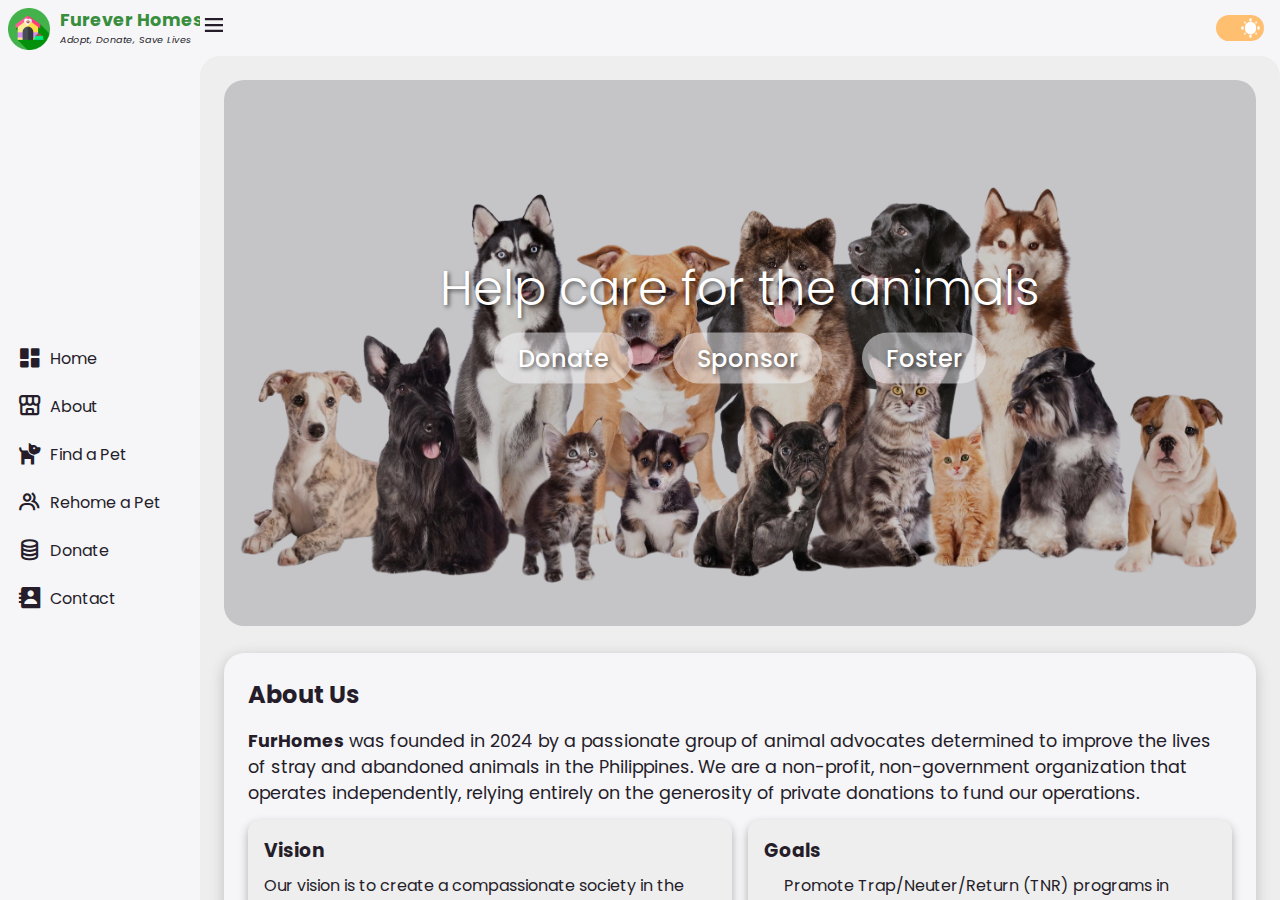
==== commit 58bf6d3b: "faqs" ====
--- a/index.html
+++ b/index.html
@@ -117,7 +117,7 @@
                     <div class="modal-content">
                         <h2>About Us</h2>
                         <p>
-                            <strong>Paws</strong> is committed to improving the lives of stray animals across the Philippines. Our volunteer-run organization operates solely on donations, and we are dedicated to providing shelter, medical care, and education on responsible pet ownership.
+                            <strong>FurHomes</strong> is committed to improving the lives of stray animals across the Philippines. Our volunteer-run organization operates solely on donations, and we are dedicated to providing shelter, medical care, and education on responsible pet ownership.
                         </p>
                         <p> We are passionate about spaying and neutering to prevent the overpopulation of animals, and we are committed to raising awareness about the importance of adopting over purchasing pets. </p>
                         <p> In addition to our adoption programs, we are expanding our services to offer mobile spay/neuter clinics in remote communities to ensure that every pet has access to basic health care. </p>
@@ -251,13 +251,13 @@
                                     <br>
                                     2. Visit the FurHomes Animal Welfare Facility in Batangas to meet our pets for adoption. We require at least 1 visit for cats and 2 visits for dogs.
                                     <br>
-                                    3. Fill-out the CARA Adoption Form.
+                                    3. Fill-out the Adoption Form.
                                     <br>
                                     4. After we have gone over your application, we will schedule a home visit for you with one of our volunteers to ensure that your home environment is safe for our rescue/s and to make the necessary recommendations.
                                     <br>
                                     5. Once approved, you may come and pick up the animal/s and pay the adoption fee (PHP1,000/cat; PHP1,500/dog).
                                     <br>
-                                    We will make at least one follow up visit to ensure that everybody is happy. CARA reserves the right to refuse adoption to any individual who we feel is not suitable.</P>
+                                    We will make at least one follow up visit to ensure that everybody is happy. FurHomes reserves the right to refuse adoption to any individual who we feel is not suitable.</P>
                             </div>
                         </div>
                     </div>
@@ -367,17 +367,15 @@
                     </div>
                     <div class="donate">
                         <section class="donate-section" id="donate-section">
-                            <ul class="adopt-animal">
-                                <li class="donate-card">
-                                    <div class="donate-box">
-                                        <img src="assets/images/paypal.png" alt="PayPal QR Code" class="donate-image">
-                                        <h3 class="donate-text">Donate via PayPal</h3>
-                                        <p class="donate-text">Use the QR code or send donations to our PayPal email: <strong>donate@paws.org</strong>
-                                        </p>
-                                        <a href="https://www.paypal.com/donate/example" target="_blank" class="donate-button">Donate on PayPal</a>
-                                    </div>
-                                </li>
-                            </ul>
+                            <div class="donate-box">
+                                <div>
+                                    <img src="assets/images/paypal.png" alt="PayPal QR Code" class="donate-image">
+                                </div>
+                                <h3 class="donate-text">Donate via PayPal</h3>
+                                <p class="donate-text">Use the QR code or send donations to our PayPal email: <strong>donate@FurHomes.org</strong>
+                                </p>
+                                <a href="https://www.paypal.com/donate/example" target="_blank" class="donate-button">Donate on PayPal</a>
+                            </div>
                         </section>
                     </div>
                 </div>
@@ -400,6 +398,43 @@
                                 <h4>In Case of Animal Cruelty Incidents</h4>
                                 <p>The Philippines’ Animal Welfare Act of 1998 protects animals from cruelty and abuse. In case you witness an act of animal cruelty,take photos or videos as evidence then immediately proceed to a police precinct near you to report the incident. Bring a police officer with you to the scene of the animal cruelty; they should be bound by the law to intervene. </p>
                                 <p>We encourage you to take a proactive role in guarding the rights of the animals in our country. Please do not hesitate to contact us and we will be happy to guide you. </p>
+                            </div>
+                        </div>
+                        <div class="contact-group">
+                            <div class="faqs">
+                                <section class="faq-section" id="faq-section">
+                                    <h2 class="faq-title">Frequently Asked Questions</h2>
+                                    <div class="faq-container">
+                                        <div class="faq-item">
+                                            <div class="faq-question">
+                                                <h3>How can I adopt a pet?</h3>
+                                                <i class="bx bx-chevron-down"></i>
+                                            </div>
+                                            <div class="faq-answer">
+                                                <p>You can browse the list of pets available for adoption on our website, select the pet you're interested in, and submit an adoption application form. Our team will review your application and get back to you promptly.</p>
+                                            </div>
+                                        </div>
+                                        <div class="faq-item">
+                                            <div class="faq-question">
+                                                <h3>What is the adoption process like?</h3>
+                                                <i class="bx bx-chevron-down"></i>
+                                            </div>
+                                            <div class="faq-answer">
+                                                <p>The adoption process includes submitting an application, an interview with our team, and a home visit to ensure your home is suitable for the pet. Once approved, you can bring your new furry friend home!</p>
+                                            </div>
+                                        </div>
+                                        <div class="faq-item">
+                                            <div class="faq-question">
+                                                <h3>Can I donate to help the shelter?</h3>
+                                                <i class="bx bx-chevron-down"></i>
+                                            </div>
+                                            <div class="faq-answer">
+                                                <p>Yes! You can donate through our secure donation form on the website. All contributions go directly to providing food, medical care, and shelter for our rescued animals.</p>
+                                            </div>
+                                        </div>
+                                    </div>
+                                </section>
+                                
                             </div>
                         </div>
                     </li>
--- a/assets/css/styles.css
+++ b/assets/css/styles.css
@@ -119,6 +119,7 @@
 body {
 	background: var(--grey);
 	overflow-x: hidden;
+	scrollbar-color: var(--darkbg) var(--light);
 }
 
 .sidebar {
@@ -138,10 +139,6 @@
 	justify-content: space-between;
 }
 
-.sidebar::-webkit-scrollbar {
-	display: none;
-}
-
 .sidebar.close {
 	width: 60px;
 }
@@ -263,10 +260,6 @@
 	transition: all 0.3s ease;
 	-ms-overflow-style: none;
 	overflow: auto;
-}
-
-.content::-webkit-scrollbar {
-	display: none;
 }
 
 .sidebar.close~.content {
@@ -779,7 +772,8 @@
 	display: flex;
 	flex-direction: row;
 	align-items: stretch;
-	gap: 12px;
+    gap: 24px;
+    padding-bottom: 16px;
 }
 
 .profile-image {
@@ -867,7 +861,6 @@
 #fostersFilter {
 	font-size: 14px;
 	padding: 8px;
-	color: var(--darkbg);
 	border-radius: 5px;
 }
 
@@ -884,6 +877,14 @@
 	grid-gap: 16px;
 	margin-top: 24px;
 	justify-items: left;
+}
+
+.donate-box{
+    display: flex;
+    flex-wrap: nowrap;
+    align-items: center;
+    flex-direction: column;
+    justify-content: center;
 }
 
 .content main .adopt-animal li {
@@ -1466,10 +1467,10 @@
 	border-radius: 10px;
 	display: flex;
 	align-items: center;
-	justify-content: space-between;
-}
-
-.content main .bottom-data .donate .task-list li .task-title {
+	justify-content: stretch;
+}
+
+.content main .bottom-data .donate .task-list li .task-title, .content main .bottom-data .rehome {
 	display: flex;
 	align-items: center;
 }
@@ -1562,6 +1563,74 @@
 	text-align: center;
 }
 
+.contact-card .faqs p{
+	text-align: left;
+}
+
+/* FAQ Section */
+.faq-section {
+    padding: 20px;
+}
+
+.faq-title {
+    text-align: center;
+    font-size: 1.2rem;
+    margin-bottom: 20px;
+    color: #333;
+}
+
+.faq-container {
+    max-width: 800px;
+    margin: 0 auto;
+}
+
+.faq-item {
+    border-bottom: 1px solid #ddd;
+    padding: 15px 0;
+}
+
+.faq-question {
+    display: flex;
+    justify-content: space-between;
+    align-items: center;
+    cursor: pointer;
+    font-size: .8rem;
+    font-weight: 500;
+    color: #555;
+}
+
+.faq-answer {
+    display: none; /* Hidden by default */
+    padding: 10px 0;
+    font-size: 1rem;
+    color: #666;
+    animation: fadeIn 0.3s ease-in-out;
+}
+
+/* FAQ Chevron Icon */
+.faq-question i {
+    font-size: 1.5rem;
+    transition: transform 0.3s;
+}
+
+/* Rotate icon when active */
+.faq-question.active i {
+    transform: rotate(180deg);
+}
+
+/* Animation */
+@keyframes fadeIn {
+    from {
+        opacity: 0;
+        transform: translateY(-10px);
+    }
+    to {
+        opacity: 1;
+        transform: translateY(0);
+    }
+}
+
+
 .contact-text1 {
 	color: var(--darkbg);
 	text-align: center;
@@ -1577,7 +1646,8 @@
 }
 
 .contact-info,
-.animal-cruelty-info {
+.animal-cruelty-info, 
+.faqs{
 	padding: 20px;
 	border-radius: 8px;
 	box-shadow: 0px 4px 10px rgba(0, 0, 0, 0.30);
@@ -1586,6 +1656,9 @@
 	transform: translateY(-2px);
 	transition: all 0.3s ease;
 	color: var(--darkbg);
+}
+.faqs{
+    width: -webkit-fill-available;
 }
 
 .contact-info h4 {
@@ -1927,6 +2000,13 @@
 		left: 200px;
 	}
 
+	.contact-group{
+		display: flex;
+		flex-direction: column;
+		align-items: stretch;
+		gap: 12px;
+	}
+
 	.content main .adopt-animal {
 		grid-template-columns: repeat(auto-fit, minmax(300px, 1fr));
 	}
@@ -1961,6 +2041,10 @@
 
 	.animal-card {
 		flex-direction: column;
+	}
+
+	.sidebar::-webkit-scrollbar, .content::-webkit-scrollbar {
+		display: none;
 	}
 
 	.card-content {
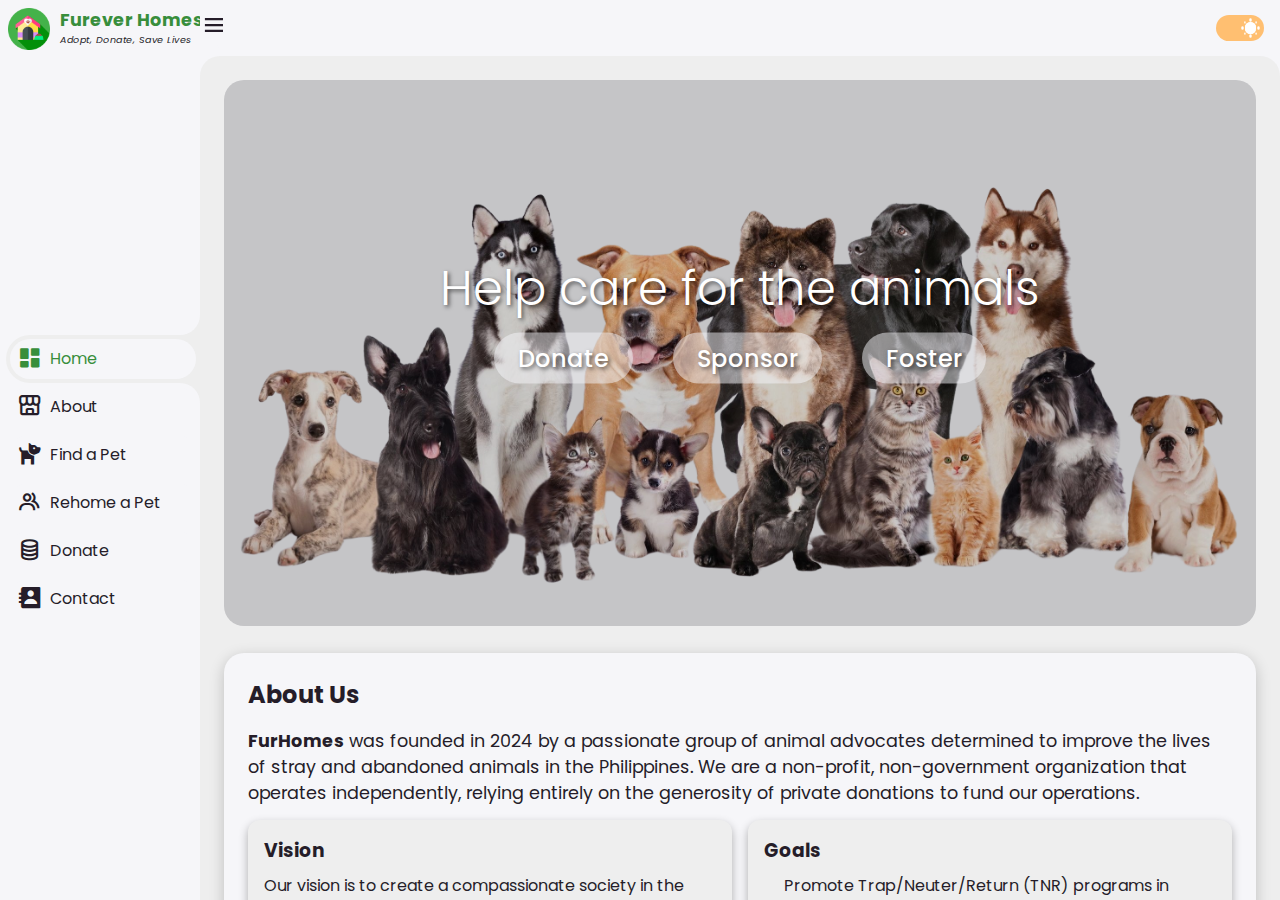
==== commit 355b3def: "lil bit" ====
--- a/index.html
+++ b/index.html
@@ -117,7 +117,7 @@
                     <div class="modal-content">
                         <h2>About Us</h2>
                         <p>
-                            <strong>FurHomes</strong> is committed to improving the lives of stray animals across the Philippines. Our volunteer-run organization operates solely on donations, and we are dedicated to providing shelter, medical care, and education on responsible pet ownership.
+                            <strong>Paws</strong> is committed to improving the lives of stray animals across the Philippines. Our volunteer-run organization operates solely on donations, and we are dedicated to providing shelter, medical care, and education on responsible pet ownership.
                         </p>
                         <p> We are passionate about spaying and neutering to prevent the overpopulation of animals, and we are committed to raising awareness about the importance of adopting over purchasing pets. </p>
                         <p> In addition to our adoption programs, we are expanding our services to offer mobile spay/neuter clinics in remote communities to ensure that every pet has access to basic health care. </p>
@@ -251,7 +251,7 @@
                                     <br>
                                     2. Visit the FurHomes Animal Welfare Facility in Batangas to meet our pets for adoption. We require at least 1 visit for cats and 2 visits for dogs.
                                     <br>
-                                    3. Fill-out the Adoption Form.
+                                    3. Fill-out the FurHomes Adoption Form.
                                     <br>
                                     4. After we have gone over your application, we will schedule a home visit for you with one of our volunteers to ensure that your home environment is safe for our rescue/s and to make the necessary recommendations.
                                     <br>
@@ -288,6 +288,7 @@
                             </div>
                         </form>
                         <div id="fosterPetProfile">
+                            <div class="petProfile">
                             <div class="profile-image">
                                 <img id="fosterProfileImage" src="" alt="Pet Image" />
                             </div>
@@ -316,6 +317,25 @@
                                     <strong>Description:</strong>
                                     <span id="fosterProfileDescription"></span>
                                 </p>
+                            </div>
+                        </div>
+                         <div>
+                            <P>The Fostering Process:
+                                <br>
+                                1. Select an animal/s from the FurHomes Animals “Fostarable” tab section.
+                                <br>
+                                2. Visit the FurHomes Animal Welfare Facility in Batangas to meet our pets available for fostering. We encourage at least 1 visit to familiarize yourself with the animal’s needs.
+                                <br>
+                                3. Fill out the FurHomes Fostering Form and provide details about your fostering environment and availability.
+                                <br>
+                                4. After reviewing your application, we will schedule a home visit with one of our volunteers to ensure that your home is suitable for fostering and to provide guidance on animal care.
+                                <br>
+                                5. Once approved, you may pick up the animal/s and begin the fostering journey. FurHomes will provide necessary support and guidance throughout the fostering period.
+                                <br>
+                                6. Regular follow-ups will be conducted to monitor the animal's well-being and assist you with any concerns.
+                                <br>
+                                Please note that fostering is a temporary commitment, and FurHomes reserves the right to terminate fostering if we find it unsuitable for the animal's welfare.
+                             </P>                             
                             </div>
                         </div>
                     </div>
@@ -367,15 +387,17 @@
                     </div>
                     <div class="donate">
                         <section class="donate-section" id="donate-section">
-                            <div class="donate-box">
-                                <div>
-                                    <img src="assets/images/paypal.png" alt="PayPal QR Code" class="donate-image">
-                                </div>
-                                <h3 class="donate-text">Donate via PayPal</h3>
-                                <p class="donate-text">Use the QR code or send donations to our PayPal email: <strong>donate@FurHomes.org</strong>
-                                </p>
-                                <a href="https://www.paypal.com/donate/example" target="_blank" class="donate-button">Donate on PayPal</a>
-                            </div>
+                            <ul class="adopt-animal">
+                                <li class="donate-card">
+                                    <div class="donate-box">
+                                        <img src="assets/images/paypal.png" alt="PayPal QR Code" class="donate-image">
+                                        <h3 class="donate-text">Donate via PayPal</h3>
+                                        <p class="donate-text">Use the QR code or send donations to our PayPal email: <strong>donate@paws.org</strong>
+                                        </p>
+                                        <a href="https://www.paypal.com/donate/example" target="_blank" class="donate-button">Donate on PayPal</a>
+                                    </div>
+                                </li>
+                            </ul>
                         </section>
                     </div>
                 </div>
@@ -398,43 +420,6 @@
                                 <h4>In Case of Animal Cruelty Incidents</h4>
                                 <p>The Philippines’ Animal Welfare Act of 1998 protects animals from cruelty and abuse. In case you witness an act of animal cruelty,take photos or videos as evidence then immediately proceed to a police precinct near you to report the incident. Bring a police officer with you to the scene of the animal cruelty; they should be bound by the law to intervene. </p>
                                 <p>We encourage you to take a proactive role in guarding the rights of the animals in our country. Please do not hesitate to contact us and we will be happy to guide you. </p>
-                            </div>
-                        </div>
-                        <div class="contact-group">
-                            <div class="faqs">
-                                <section class="faq-section" id="faq-section">
-                                    <h2 class="faq-title">Frequently Asked Questions</h2>
-                                    <div class="faq-container">
-                                        <div class="faq-item">
-                                            <div class="faq-question">
-                                                <h3>How can I adopt a pet?</h3>
-                                                <i class="bx bx-chevron-down"></i>
-                                            </div>
-                                            <div class="faq-answer">
-                                                <p>You can browse the list of pets available for adoption on our website, select the pet you're interested in, and submit an adoption application form. Our team will review your application and get back to you promptly.</p>
-                                            </div>
-                                        </div>
-                                        <div class="faq-item">
-                                            <div class="faq-question">
-                                                <h3>What is the adoption process like?</h3>
-                                                <i class="bx bx-chevron-down"></i>
-                                            </div>
-                                            <div class="faq-answer">
-                                                <p>The adoption process includes submitting an application, an interview with our team, and a home visit to ensure your home is suitable for the pet. Once approved, you can bring your new furry friend home!</p>
-                                            </div>
-                                        </div>
-                                        <div class="faq-item">
-                                            <div class="faq-question">
-                                                <h3>Can I donate to help the shelter?</h3>
-                                                <i class="bx bx-chevron-down"></i>
-                                            </div>
-                                            <div class="faq-answer">
-                                                <p>Yes! You can donate through our secure donation form on the website. All contributions go directly to providing food, medical care, and shelter for our rescued animals.</p>
-                                            </div>
-                                        </div>
-                                    </div>
-                                </section>
-                                
                             </div>
                         </div>
                     </li>
--- a/assets/css/styles.css
+++ b/assets/css/styles.css
@@ -119,7 +119,6 @@
 body {
 	background: var(--grey);
 	overflow-x: hidden;
-	scrollbar-color: var(--darkbg) var(--light);
 }
 
 .sidebar {
@@ -139,6 +138,10 @@
 	justify-content: space-between;
 }
 
+.sidebar::-webkit-scrollbar {
+	display: none;
+}
+
 .sidebar.close {
 	width: 60px;
 }
@@ -260,6 +263,10 @@
 	transition: all 0.3s ease;
 	-ms-overflow-style: none;
 	overflow: auto;
+}
+
+.content::-webkit-scrollbar {
+	display: none;
 }
 
 .sidebar.close~.content {
@@ -772,8 +779,7 @@
 	display: flex;
 	flex-direction: row;
 	align-items: stretch;
-    gap: 24px;
-    padding-bottom: 16px;
+	gap: 12px;
 }
 
 .profile-image {
@@ -877,14 +883,6 @@
 	grid-gap: 16px;
 	margin-top: 24px;
 	justify-items: left;
-}
-
-.donate-box{
-    display: flex;
-    flex-wrap: nowrap;
-    align-items: center;
-    flex-direction: column;
-    justify-content: center;
 }
 
 .content main .adopt-animal li {
@@ -1467,10 +1465,10 @@
 	border-radius: 10px;
 	display: flex;
 	align-items: center;
-	justify-content: stretch;
-}
-
-.content main .bottom-data .donate .task-list li .task-title, .content main .bottom-data .rehome {
+	justify-content: space-between;
+}
+
+.content main .bottom-data .donate .task-list li .task-title {
 	display: flex;
 	align-items: center;
 }
@@ -1563,74 +1561,6 @@
 	text-align: center;
 }
 
-.contact-card .faqs p{
-	text-align: left;
-}
-
-/* FAQ Section */
-.faq-section {
-    padding: 20px;
-}
-
-.faq-title {
-    text-align: center;
-    font-size: 1.2rem;
-    margin-bottom: 20px;
-    color: #333;
-}
-
-.faq-container {
-    max-width: 800px;
-    margin: 0 auto;
-}
-
-.faq-item {
-    border-bottom: 1px solid #ddd;
-    padding: 15px 0;
-}
-
-.faq-question {
-    display: flex;
-    justify-content: space-between;
-    align-items: center;
-    cursor: pointer;
-    font-size: .8rem;
-    font-weight: 500;
-    color: #555;
-}
-
-.faq-answer {
-    display: none; /* Hidden by default */
-    padding: 10px 0;
-    font-size: 1rem;
-    color: #666;
-    animation: fadeIn 0.3s ease-in-out;
-}
-
-/* FAQ Chevron Icon */
-.faq-question i {
-    font-size: 1.5rem;
-    transition: transform 0.3s;
-}
-
-/* Rotate icon when active */
-.faq-question.active i {
-    transform: rotate(180deg);
-}
-
-/* Animation */
-@keyframes fadeIn {
-    from {
-        opacity: 0;
-        transform: translateY(-10px);
-    }
-    to {
-        opacity: 1;
-        transform: translateY(0);
-    }
-}
-
-
 .contact-text1 {
 	color: var(--darkbg);
 	text-align: center;
@@ -1646,8 +1576,7 @@
 }
 
 .contact-info,
-.animal-cruelty-info, 
-.faqs{
+.animal-cruelty-info {
 	padding: 20px;
 	border-radius: 8px;
 	box-shadow: 0px 4px 10px rgba(0, 0, 0, 0.30);
@@ -1656,9 +1585,6 @@
 	transform: translateY(-2px);
 	transition: all 0.3s ease;
 	color: var(--darkbg);
-}
-.faqs{
-    width: -webkit-fill-available;
 }
 
 .contact-info h4 {
@@ -1816,6 +1742,11 @@
 }
 
 @media (max-width: 768px) {
+
+	.contact-group {
+		display: block; 
+	}
+
 	.analytics-section {
 		height: auto;
 		padding: 16px;
@@ -1843,6 +1774,8 @@
 	.analytics-title {
 		font-size: 1.1rem;
 	}
+
+	
 }
 
 @media (min-width: 768px) and (max-width: 1024px) {
@@ -2000,19 +1933,12 @@
 		left: 200px;
 	}
 
-	.contact-group{
-		display: flex;
-		flex-direction: column;
-		align-items: stretch;
-		gap: 12px;
-	}
-
 	.content main .adopt-animal {
 		grid-template-columns: repeat(auto-fit, minmax(300px, 1fr));
 	}
 
 	.home-section .image-container h1 {
-		font-size: 2em;
+		font-size: 1.4em;
 	}
 
 	.home-section .image-container .objective .obj-section li {
@@ -2041,10 +1967,6 @@
 
 	.animal-card {
 		flex-direction: column;
-	}
-
-	.sidebar::-webkit-scrollbar, .content::-webkit-scrollbar {
-		display: none;
 	}
 
 	.card-content {
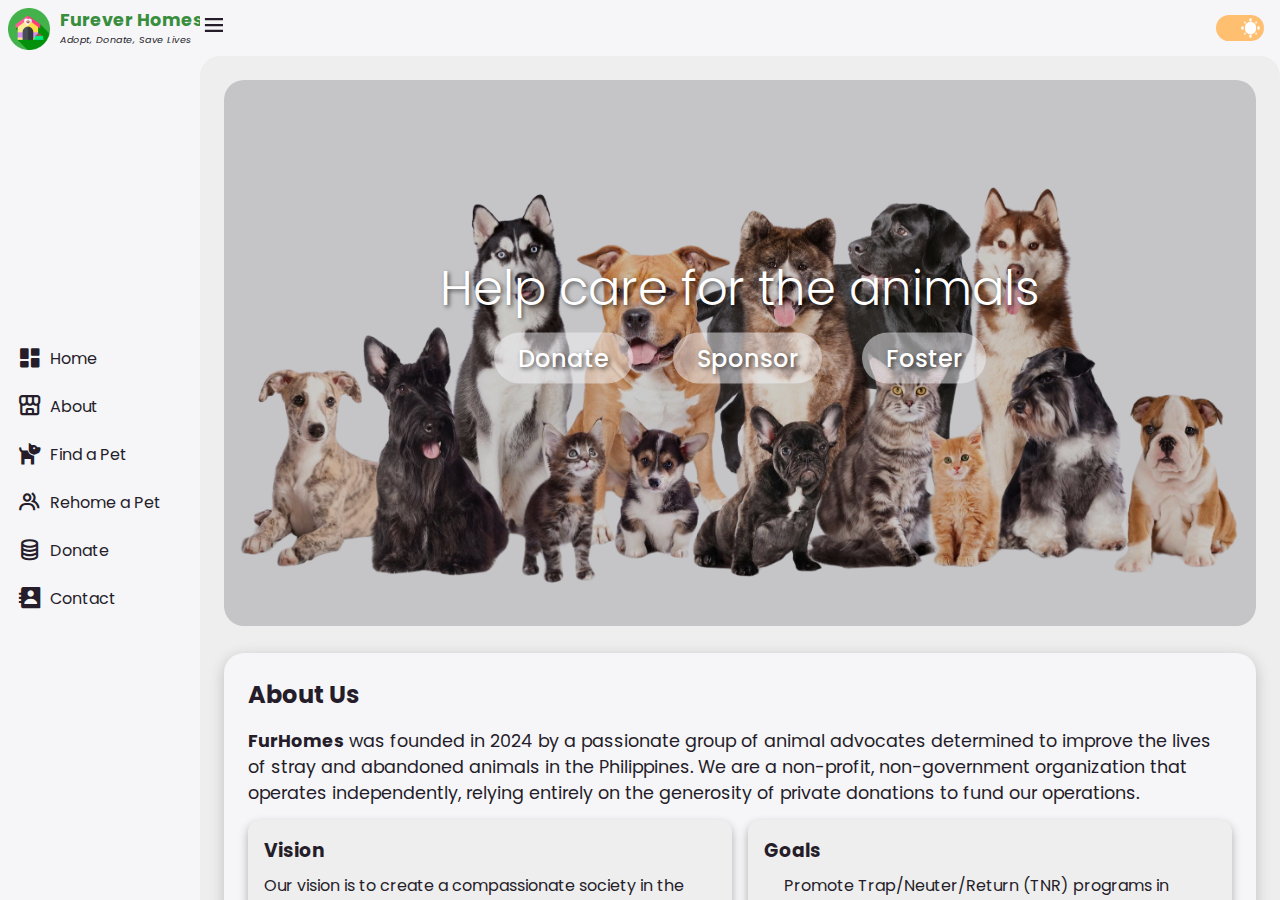
==== commit 9610fe1c: "lil bit" ====
--- a/index.html
+++ b/index.html
@@ -117,7 +117,7 @@
                     <div class="modal-content">
                         <h2>About Us</h2>
                         <p>
-                            <strong>Paws</strong> is committed to improving the lives of stray animals across the Philippines. Our volunteer-run organization operates solely on donations, and we are dedicated to providing shelter, medical care, and education on responsible pet ownership.
+                            <strong>FurHomes</strong> is committed to improving the lives of stray animals across the Philippines. Our volunteer-run organization operates solely on donations, and we are dedicated to providing shelter, medical care, and education on responsible pet ownership.
                         </p>
                         <p> We are passionate about spaying and neutering to prevent the overpopulation of animals, and we are committed to raising awareness about the importance of adopting over purchasing pets. </p>
                         <p> In addition to our adoption programs, we are expanding our services to offer mobile spay/neuter clinics in remote communities to ensure that every pet has access to basic health care. </p>
@@ -387,17 +387,15 @@
                     </div>
                     <div class="donate">
                         <section class="donate-section" id="donate-section">
-                            <ul class="adopt-animal">
-                                <li class="donate-card">
-                                    <div class="donate-box">
-                                        <img src="assets/images/paypal.png" alt="PayPal QR Code" class="donate-image">
-                                        <h3 class="donate-text">Donate via PayPal</h3>
-                                        <p class="donate-text">Use the QR code or send donations to our PayPal email: <strong>donate@paws.org</strong>
-                                        </p>
-                                        <a href="https://www.paypal.com/donate/example" target="_blank" class="donate-button">Donate on PayPal</a>
-                                    </div>
-                                </li>
-                            </ul>
+                            <div class="donate-box">
+                                <div>
+                                    <img src="assets/images/paypal.png" alt="PayPal QR Code" class="donate-image">
+                                </div>
+                                <h3 class="donate-text">Donate via PayPal</h3>
+                                <p class="donate-text">Use the QR code or send donations to our PayPal email: <strong>donate@FurHomes.org</strong>
+                                </p>
+                                <a href="https://www.paypal.com/donate/example" target="_blank" class="donate-button">Donate on PayPal</a>
+                            </div>
                         </section>
                     </div>
                 </div>
@@ -420,6 +418,43 @@
                                 <h4>In Case of Animal Cruelty Incidents</h4>
                                 <p>The Philippines’ Animal Welfare Act of 1998 protects animals from cruelty and abuse. In case you witness an act of animal cruelty,take photos or videos as evidence then immediately proceed to a police precinct near you to report the incident. Bring a police officer with you to the scene of the animal cruelty; they should be bound by the law to intervene. </p>
                                 <p>We encourage you to take a proactive role in guarding the rights of the animals in our country. Please do not hesitate to contact us and we will be happy to guide you. </p>
+                            </div>
+                        </div>
+                        <div class="contact-group">
+                            <div class="faqs">
+                                <section class="faq-section" id="faq-section">
+                                    <h2 class="faq-title">Frequently Asked Questions</h2>
+                                    <div class="faq-container">
+                                        <div class="faq-item">
+                                            <div class="faq-question">
+                                                <h3>How can I adopt a pet?</h3>
+                                                <i class="bx bx-chevron-down"></i>
+                                            </div>
+                                            <div class="faq-answer">
+                                                <p>You can browse the list of pets available for adoption on our website, select the pet you're interested in, and submit an adoption application form. Our team will review your application and get back to you promptly.</p>
+                                            </div>
+                                        </div>
+                                        <div class="faq-item">
+                                            <div class="faq-question">
+                                                <h3>What is the adoption process like?</h3>
+                                                <i class="bx bx-chevron-down"></i>
+                                            </div>
+                                            <div class="faq-answer">
+                                                <p>The adoption process includes submitting an application, an interview with our team, and a home visit to ensure your home is suitable for the pet. Once approved, you can bring your new furry friend home!</p>
+                                            </div>
+                                        </div>
+                                        <div class="faq-item">
+                                            <div class="faq-question">
+                                                <h3>Can I donate to help the shelter?</h3>
+                                                <i class="bx bx-chevron-down"></i>
+                                            </div>
+                                            <div class="faq-answer">
+                                                <p>Yes! You can donate through our secure donation form on the website. All contributions go directly to providing food, medical care, and shelter for our rescued animals.</p>
+                                            </div>
+                                        </div>
+                                    </div>
+                                </section>
+                                
                             </div>
                         </div>
                     </li>
--- a/assets/css/styles.css
+++ b/assets/css/styles.css
@@ -119,6 +119,7 @@
 body {
 	background: var(--grey);
 	overflow-x: hidden;
+	scrollbar-color: var(--darkbg) var(--light);
 }
 
 .sidebar {
@@ -138,10 +139,6 @@
 	justify-content: space-between;
 }
 
-.sidebar::-webkit-scrollbar {
-	display: none;
-}
-
 .sidebar.close {
 	width: 60px;
 }
@@ -263,10 +260,6 @@
 	transition: all 0.3s ease;
 	-ms-overflow-style: none;
 	overflow: auto;
-}
-
-.content::-webkit-scrollbar {
-	display: none;
 }
 
 .sidebar.close~.content {
@@ -779,7 +772,8 @@
 	display: flex;
 	flex-direction: row;
 	align-items: stretch;
-	gap: 12px;
+    gap: 24px;
+    padding-bottom: 16px;
 }
 
 .profile-image {
@@ -883,6 +877,14 @@
 	grid-gap: 16px;
 	margin-top: 24px;
 	justify-items: left;
+}
+
+.donate-box{
+    display: flex;
+    flex-wrap: nowrap;
+    align-items: center;
+    flex-direction: column;
+    justify-content: center;
 }
 
 .content main .adopt-animal li {
@@ -1465,10 +1467,10 @@
 	border-radius: 10px;
 	display: flex;
 	align-items: center;
-	justify-content: space-between;
-}
-
-.content main .bottom-data .donate .task-list li .task-title {
+	justify-content: stretch;
+}
+
+.content main .bottom-data .donate .task-list li .task-title, .content main .bottom-data .rehome {
 	display: flex;
 	align-items: center;
 }
@@ -1561,6 +1563,74 @@
 	text-align: center;
 }
 
+.contact-card .faqs p{
+	text-align: left;
+}
+
+/* FAQ Section */
+.faq-section {
+    padding: 20px;
+}
+
+.faq-title {
+    text-align: center;
+    font-size: 1.2rem;
+    margin-bottom: 20px;
+    color: #333;
+}
+
+.faq-container {
+    max-width: 800px;
+    margin: 0 auto;
+}
+
+.faq-item {
+    border-bottom: 1px solid #ddd;
+    padding: 15px 0;
+}
+
+.faq-question {
+    display: flex;
+    justify-content: space-between;
+    align-items: center;
+    cursor: pointer;
+    font-size: .8rem;
+    font-weight: 500;
+    color: #555;
+}
+
+.faq-answer {
+    display: none; /* Hidden by default */
+    padding: 10px 0;
+    font-size: 1rem;
+    color: #666;
+    animation: fadeIn 0.3s ease-in-out;
+}
+
+/* FAQ Chevron Icon */
+.faq-question i {
+    font-size: 1.5rem;
+    transition: transform 0.3s;
+}
+
+/* Rotate icon when active */
+.faq-question.active i {
+    transform: rotate(180deg);
+}
+
+/* Animation */
+@keyframes fadeIn {
+    from {
+        opacity: 0;
+        transform: translateY(-10px);
+    }
+    to {
+        opacity: 1;
+        transform: translateY(0);
+    }
+}
+
+
 .contact-text1 {
 	color: var(--darkbg);
 	text-align: center;
@@ -1576,7 +1646,8 @@
 }
 
 .contact-info,
-.animal-cruelty-info {
+.animal-cruelty-info, 
+.faqs{
 	padding: 20px;
 	border-radius: 8px;
 	box-shadow: 0px 4px 10px rgba(0, 0, 0, 0.30);
@@ -1585,6 +1656,9 @@
 	transform: translateY(-2px);
 	transition: all 0.3s ease;
 	color: var(--darkbg);
+}
+.faqs{
+    width: -webkit-fill-available;
 }
 
 .contact-info h4 {
@@ -1933,6 +2007,13 @@
 		left: 200px;
 	}
 
+	.contact-group{
+		display: flex;
+		flex-direction: column;
+		align-items: stretch;
+		gap: 12px;
+	}
+
 	.content main .adopt-animal {
 		grid-template-columns: repeat(auto-fit, minmax(300px, 1fr));
 	}
@@ -1967,6 +2048,10 @@
 
 	.animal-card {
 		flex-direction: column;
+	}
+
+	.sidebar::-webkit-scrollbar, .content::-webkit-scrollbar {
+		display: none;
 	}
 
 	.card-content {
